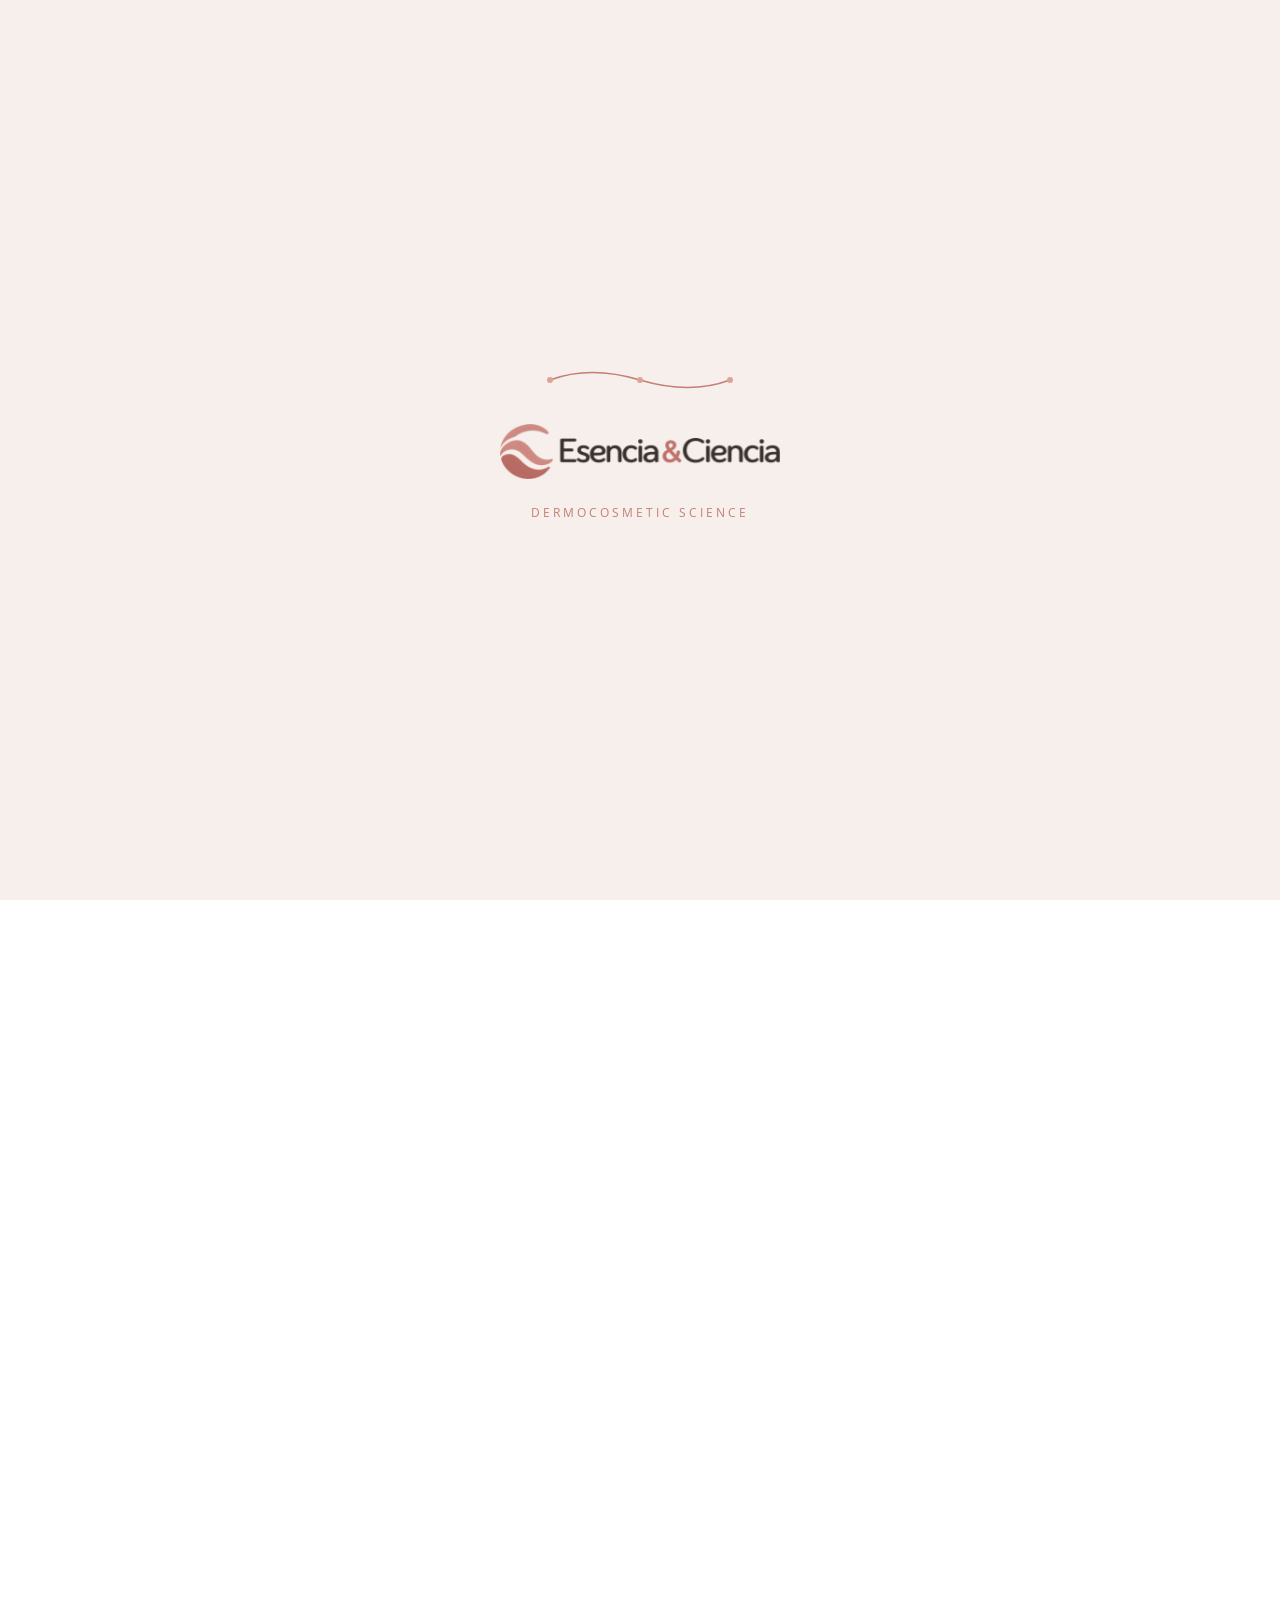
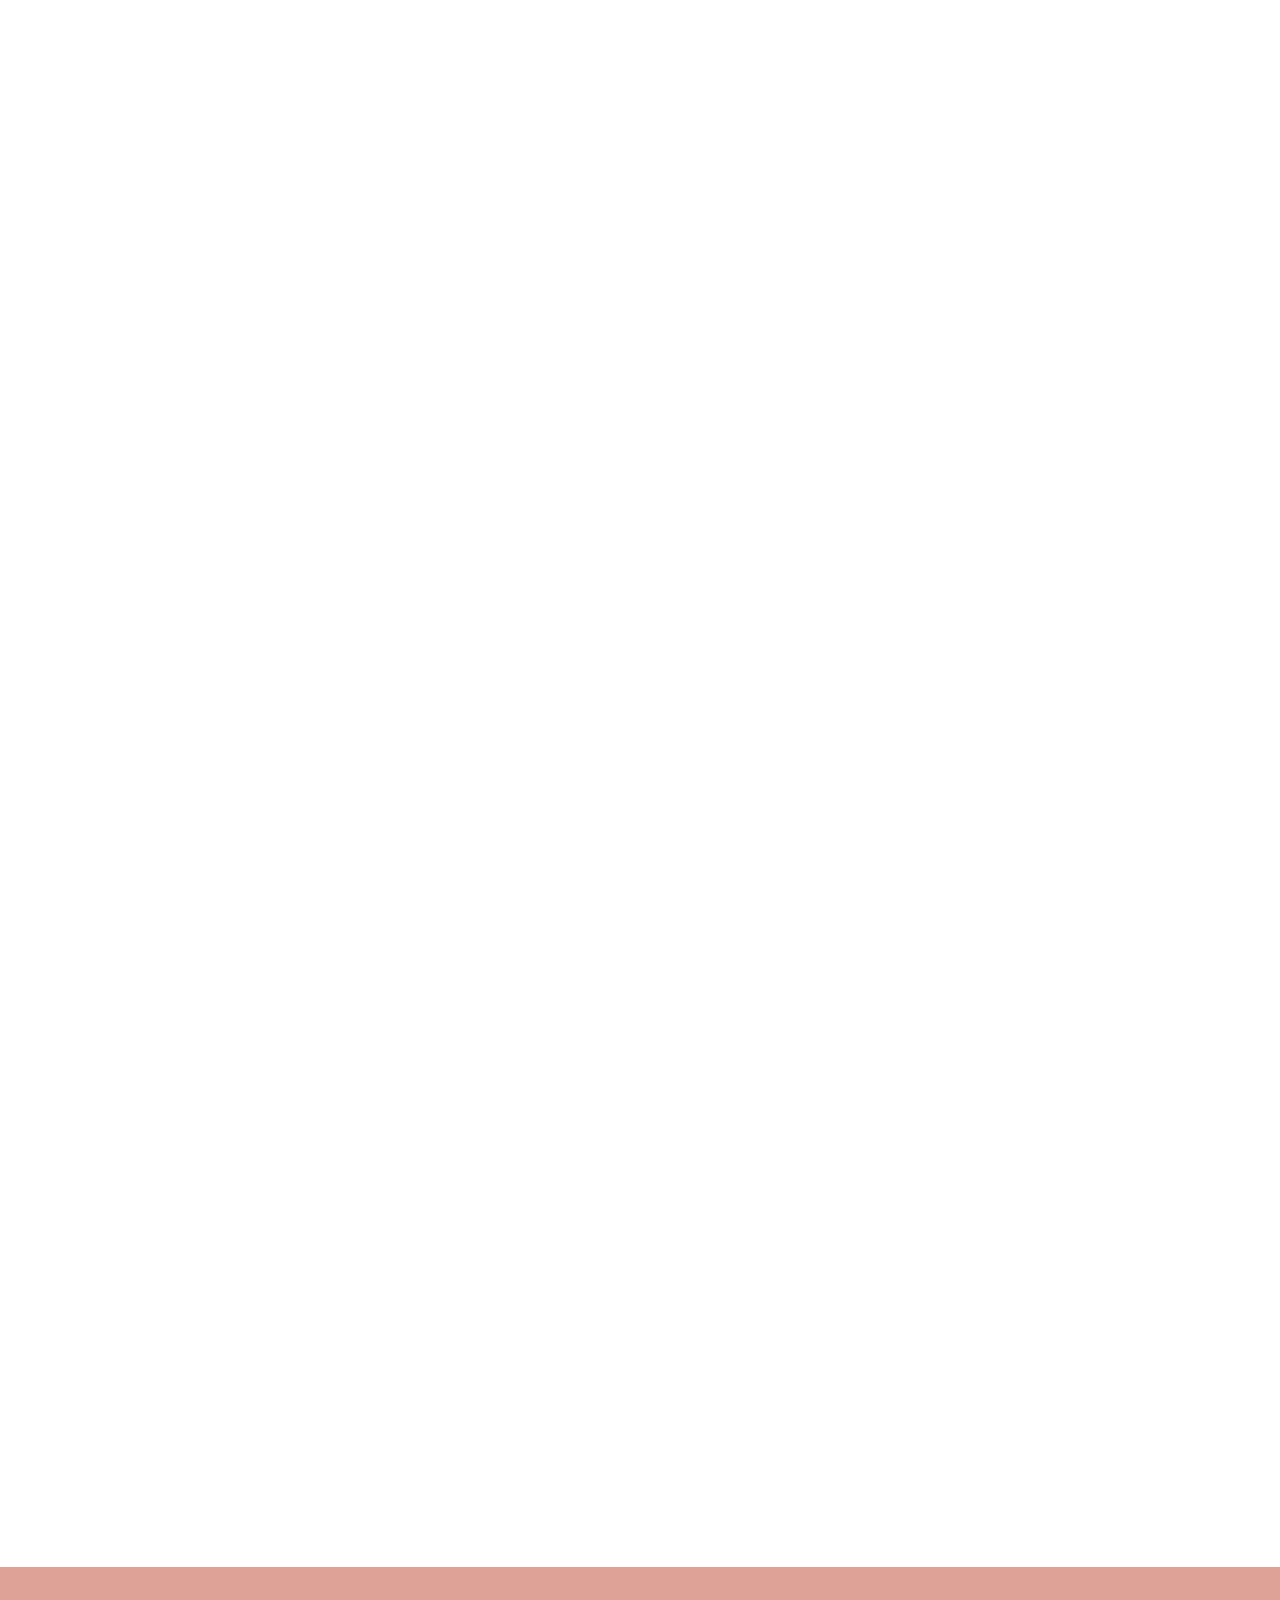
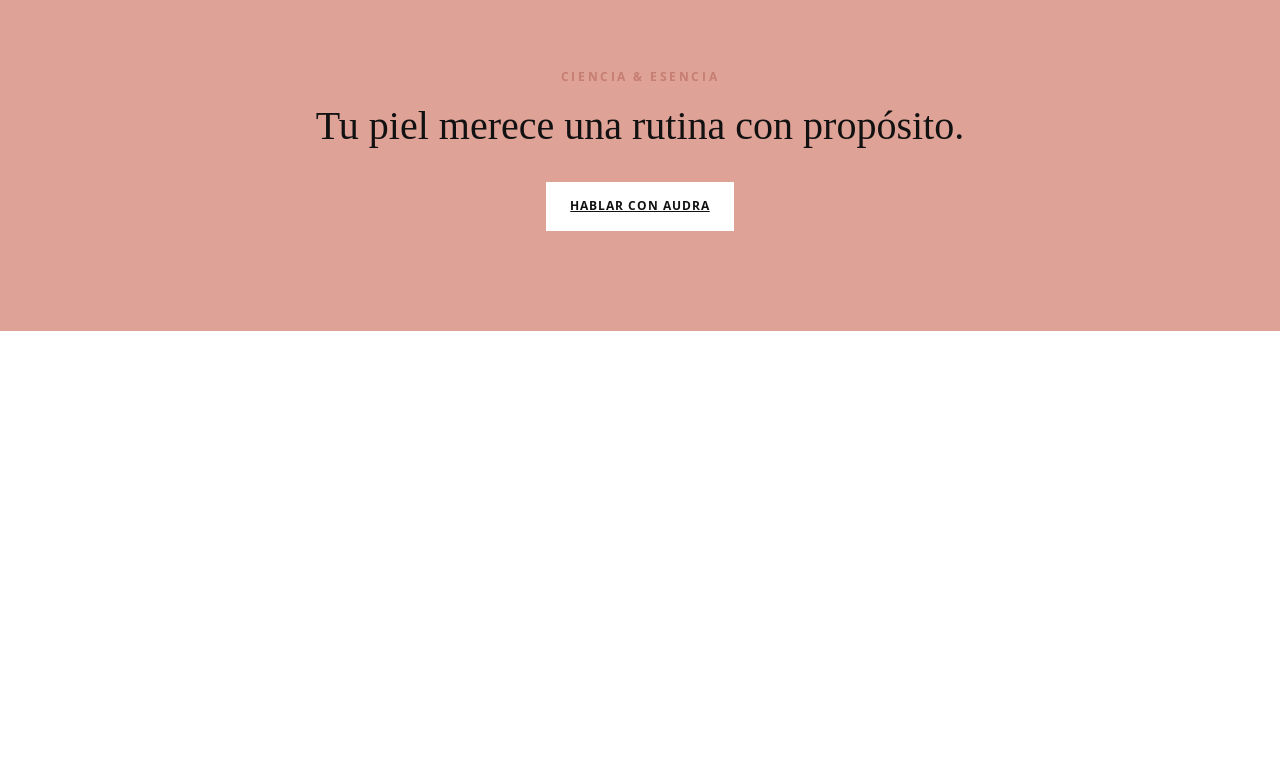
==== Main/index.html @ bb53afea "Merge branch 'main' of https://github.com/Casaenz-20/BubbleRepublic" ====
<!DOCTYPE html>
<html lang="es">
<head>
    <meta charset="UTF-8">
    <meta name="viewport" content="width=device-width, initial-scale=1.0">
    <title>Inicio - Ciencia & Esencia</title>
    <link rel="stylesheet" href="../styles.css">
    <link rel="icon" type="image/png" sizes="32x32" href="../imagenes/logotipo/favicon-32.png">
</head>

<!-- La clase "cargando" mantiene el scroll bloqueado y el contenido preparado hasta que el JS la quite -->
<body id="inicio-pagina" class="cargando">

    <!-- ========================================== -->
    <!-- PRELOADER (Solo en Index, justo al inicio) -->
    <!-- ========================================== -->
    <div class="preloader" id="preloader" aria-hidden="true">
        <div class="preloader-contenido">
            <svg class="molecula-svg" viewBox="0 0 200 40" xmlns="http://www.w3.org/2000/svg">
                <path class="trazo-molecular" d="M 10 20 Q 50 5, 100 20 T 190 20" fill="none" stroke="#c67d72" stroke-width="1.5" stroke-linecap="round" />
                <circle class="nodo-molecular" cx="10" cy="20" r="3" fill="#dfa297" />
                <circle class="nodo-molecular" cx="100" cy="20" r="3" fill="#dfa297" />
                <circle class="nodo-molecular" cx="190" cy="20" r="3" fill="#dfa297" />
            </svg>
            <img src="../imagenes/logotipo/logo-principal.webp" alt="Esencia & Ciencia" class="preloader-logo" width="280" height="55">
            <p class="preloader-texto">Dermocosmetic Science</p>
        </div>
    </div>

    <header class="encabezado">
        <nav>
            <a href="index.html" class="nav-logo" aria-label="Esencia &amp; Ciencia — Inicio">
                <img src="../imagenes/logotipo/logo-principal.webp" alt="Esencia &amp; Ciencia" width="1200" height="236">
            </a>
            <ul class="nav-menu">
                <li><a href="index.html" class="activo">Inicio</a></li>
                <li><a href="nosotros.html">Nosotros</a></li>
                <li><a href="filosofia.html">Filosofía</a></li>
                <li><a href="productos.html">Productos</a></li>
                <li><a href="servicios.html">Servicios</a></li>
                <li><a href="contacto.html">Contacto</a></li>
            </ul>
        </nav>
    </header>

    <main>
        <section class="hero">
            <div class="container hero-grid">
                <div class="hero-text">
                    <p class="eyebrow">CIENCIA & ESENCIA</p>
                    <h1>Entiende tu piel.<br><span>Cuídala con ciencia.</span></h1>
                    <p>Dermocosmética basada en conocimiento, criterio profesional y cuidado personalizado.</p>
                    <div class="hero-buttons">
                        <a href="productos.html" class="btn">Explorar productos</a>
                        <a href="servicios.html" class="btn btn-outline">Conocer servicios</a>
                    </div>
                </div>
                <div class="hero-photo">
                    <div class="photo-border"></div>
                    <img src="../imagenes/fundadora.png" alt="Dra. Audry Fabiola Godoy López">
                </div>
            </div>
        </section>

        <section class="section intro">
            <div class="container two-columns">
                <div>
                    <p class="eyebrow">SOBRE MEY</p>
                    <h2>La ciencia detrás del cuidado de tu piel.</h2>
                </div>
                <div>
                    <p>Ciencia & Esencia es un espacio especializado en dermocosmética y cuidado de la piel, creado desde la visión farmacéutica y el conocimiento científico de la piel.</p>
                    <p>Ofrecemos productos dermocosméticos seleccionados de laboratorios especializados, acompañados de asesoría personalizada.</p>
                    <a class="text-link" href="nosotros.html">Conoce nuestra historia →</a>
                </div>
            </div>
        </section>

        <section class="section fondo-oscuro ">
            <div class="container center">
                <p class="eyebrow">NUESTRO ENFOQUE</p>
                <h2>Ciencia, educación y personalización.</h2>
                <p class="max-text">Queremos que el cuidado de la piel sea efectivo, consciente y sencillo de incorporar a la vida cotidiana.</p>
                <a href="filosofia.html" class="btn btn-light">Descubrir nuestra filosofía</a>
            </div>
        </section>

        <section class="section">
            <div class="container">
                <div class="section-title-row">
                    <div>
                        <p class="eyebrow">CATEGORÍAS</p>
                        <h2>Productos para diferentes necesidades.</h2>
                    </div>
                    <a href="productos.html" class="text-link">Ver catálogo →</a>
                </div>
                <div class="mini-grid oculto-izquierda">
                    <article><span>01</span><h3>Limpieza</h3><p>Preparar y limpiar la piel.</p></article>
                    <article><span>02</span><h3>Hidratación</h3><p>Mantener confort y equilibrio.</p></article>
                    <article><span>03</span><h3>Protección solar</h3><p>Fotoprotección diaria.</p></article>
                    <article><span>04</span><h3>Tratamientos</h3><p>Opciones según necesidades específicas.</p></article>
                </div>
            </div>
        </section>

    <section class="cta">
        <div class="container center">
            <p class="eyebrow">CIENCIA & ESENCIA</p>
            <h2>Tu piel merece una rutina con propósito.</h2>
            <a href="contacto.html" class="btn btn-light">Hablar con Nosotros</a>
        </div>
    </section>
</main>
       <!-- PIE DE PÁGINA -->
<footer class="footer-sitio">
    <div class="contenedor">
        <div class="footer-columnas">

            <!-- Logo y redes -->
            <div class="footer-marca">
                <a
                    class="footer-logo"
                    href="index.html"
                    aria-label="Esencia y Ciencia — Inicio"
                >
                    <img
                        src="../imagenes/logotipo/logo-principal.webp"
                        alt="Esencia &amp; Ciencia"
                    >
                </a>

                <ul class="footer-redes" aria-label="Redes sociales y contacto">
                    <li>
                        <button
                            class="footer-social"
                            type="button"
                            aria-label="Facebook"
                            title="Facebook"
                        >
                            <img
                                class="footer-icono"
                                src="../imagenes/iconos/facebook.svg"
                                alt=""
                            >
                        </button>
                    </li>

                    <li>
                        <button
                            class="footer-social"
                            type="button"
                            aria-label="Instagram"
                            title="Instagram"
                        >
                            <img
                                class="footer-icono"
                                src="../imagenes/iconos/instagram.svg"
                                alt=""
                            >
                        </button>
                    </li>

                    <li>
                        <button
                            class="footer-social"
                            type="button"
                            aria-label="WhatsApp"
                            title="WhatsApp"
                        >
                            <img
                                class="footer-icono"
                                src="../imagenes/iconos/whatsapp.svg"
                                alt=""
                            >
                        </button>
                    </li>

                    <li>
                        <button
                            class="footer-social"
                            type="button"
                            aria-label="Correo electrónico"
                            title="Correo electrónico"
                        >
                            <img
                                class="footer-icono"
                                src="../imagenes/iconos/correo.svg"
                                alt=""
                            >
                        </button>
                    </li>
                </ul>
            </div>

            <!-- Navegación -->
            <nav
                class="footer-navegacion"
                aria-label="Navegación del pie de página"
            >
                <h2>Explora</h2>

                <ul>
                    <li><a href="Nosotros.html">Nosotros</a></li>
                    <li><a href="filosofia.html">Filosofía</a></li>
                    <li><a href="productos.html">Productos</a></li>
                    <li><a href="servicios.html">Servicios</a></li>
                    <li><a href="contacto.html">Contacto</a></li>
                </ul>
            </nav>

            <!-- Ubicaciones -->
            <div class="footer-ubicaciones">
                <h2>Visítanos</h2>

                <ul>
                    <li>
                        <a href="contacto.html#ubicaciones">
                            <span class="footer-local">Upala centro</span>
                            <span class="footer-direccion">
                                Upala, Alajuela
                            </span>
                        </a>
                    </li>

                    <li>
                        <a href="contacto.html#ubicaciones">
                            <span class="footer-local">Ciudad Quesada</span>
                            <span class="footer-direccion">
                                San Carlos, Alajuela
                            </span>
                        </a>
                    </li>
                </ul>
            </div>
        </div>

        <!-- Cierre -->
        <div class="footer-cierre">
            <small>© 2026 Esencia &amp; Ciencia.   Todos los derechos reservados.</small>

            <a class="footer-volver" href="#inicio-pagina">
                Volver arriba
                <span aria-hidden="true">↑</span>
            </a>
        </div>
    </div>
</footer>
        <section class="cta">
            <div class="container center">
                <p class="eyebrow">CIENCIA & ESENCIA</p>
                <h2>Tu piel merece una rutina con propósito.</h2>
                <a href="contacto.html" class="btn btn-light">Hablar con Audra</a>
            </div>
        </section>
    </main>

    <!-- PIE DE PÁGINA -->
    <footer class="footer-sitio">
        <div class="contenedor">
            <div class="footer-columnas">
                <div class="footer-marca">
                    <a class="footer-logo" href="index.html" aria-label="Esencia y Ciencia — Inicio">
                        <img src="../imagenes/logotipo/logo-principal.webp" alt="Esencia &amp; Ciencia">
                    </a>
                    <ul class="footer-redes" aria-label="Redes sociales y contacto">
                        <li><button class="footer-social" type="button" aria-label="Facebook" title="Facebook"><img class="footer-icono" src="../imagenes/iconos/facebook.svg" alt=""></button></li>
                        <li><button class="footer-social" type="button" aria-label="Instagram" title="Instagram"><img class="footer-icono" src="../imagenes/iconos/instagram.svg" alt=""></button></li>
                        <li><button class="footer-social" type="button" aria-label="WhatsApp" title="WhatsApp"><img class="footer-icono" src="../imagenes/iconos/whatsapp.svg" alt=""></button></li>
                        <li><button class="footer-social" type="button" aria-label="Correo electrónico" title="Correo electrónico"><img class="footer-icono" src="../imagenes/iconos/correo.svg" alt=""></button></li>
                    </ul>
                </div>
                <nav class="footer-navegacion" aria-label="Navegación del pie de página">
                    <h2>Explora</h2>
                    <ul>
                        <li><a href="Nosotros.html">Nosotros</a></li>
                        <li><a href="filosofia.html">Filosofía</a></li>
                        <li><a href="productos.html">Productos</a></li>
                        <li><a href="servicios.html">Servicios</a></li>
                        <li><a href="contacto.html">Contacto</a></li>
                    </ul>
                </nav>
                <div class="footer-ubicaciones">
                    <h2>Visítanos</h2>
                    <ul>
                        <li><a href="contacto.html#ubicaciones"><span class="footer-local">Upala centro</span><span class="footer-direccion">Upala, Alajuela</span></a></li>
                        <li><a href="contacto.html#ubicaciones"><span class="footer-local">Ciudad Quesada</span><span class="footer-direccion">San Carlos, Alajuela</span></a></li>
                    </ul>
                </div>
            </div>
            <div class="footer-cierre">
                <small>© 2026 Esencia &amp; Ciencia. Todos los derechos reservados.</small>
                <a class="footer-volver" href="#inicio-pagina">Volver arriba <span aria-hidden="true">↑</span></a>
            </div>
        </div>
    </footer>

    <!-- SCRIPT DEL PRELOADER ACTUALIZADO -->
    <script>
        document.addEventListener("DOMContentLoaded", () => {
            const preloader = document.getElementById('preloader');
            const body = document.body;
            
            if (!preloader) {
                body.classList.remove('cargando');
                return;
            }

            // Calculamos el tiempo mínimo (3s) para que el SVG termine de dibujarse.
            const tiempoMinimo = 3000; 
            const inicioAnimacion = Date.now();

            function ejecutarSalida() {
                const tiempoTranscurrido = Date.now() - inicioAnimacion;
                const tiempoRestante = Math.max(0, tiempoMinimo - tiempoTranscurrido);

                setTimeout(() => {
                    // 1. Iniciamos el desvanecimiento del preloader
                    preloader.classList.add('oculto');
                    
                    // 2. Liberamos el scroll y disparamos la animación del contenido
                    body.classList.remove('cargando');
                    
                    // 3. Removemos el nodo del DOM tras la transición (0.8s = 800ms)
                    setTimeout(() => {
                        if (preloader.parentNode) preloader.remove();
                    }, 800); 
                    
                }, tiempoRestante);
            }

            // Esperar a que la página cargue por completo (imágenes, fuentes)
            if (document.readyState === 'complete') {
                ejecutarSalida();
            } else {
                window.addEventListener('load', ejecutarSalida);
            }
            
            // Fallback de seguridad estricto por si falla la red
            setTimeout(ejecutarSalida, 6000); 
        });
    </script>

    <!-- SCRIPT DE ANIMACIONES AL SCROLL (Se mantiene igual) -->
    <script>
        const elementosAnimables = document.querySelectorAll('.oculto-arriba, .oculto-zoom, .oculto-izquierda, .oculto-derecha');
        const observador = new IntersectionObserver((entradas) => {
            entradas.forEach(entrada => {
                if (entrada.isIntersecting) {
                    entrada.target.classList.add('mostrar-scroll');
                    observador.unobserve(entrada.target);
                }
            });
        }, { threshold: 0.15 });

        elementosAnimables.forEach(elemento => { observador.observe(elemento); });
    </script>
</body>
</html>
---- styles.css ----
@import url('https://fonts.googleapis.com/css2?family=Open+Sans:wght@400;500;600;700&display=swap');

/*VARIABLES*/
:root {
    --color-principal: #f6efec;
    /* Nude claro */
    --color-secundario: #eadbd5;
    /* Nude oscuro */
    --color-acento: #dfa297;
    /* Rosa */
    --color-acento-oscuro: #c67d72;
    /* Rosa oscuro */
    --color-gris: #8e8983;
    --color-texto: #57524e;
    --color-negro: #111111;
    --color-blanco: #ffffff;
    --transition: 0.35s ease;
    --color-tarjeta:#EAD9D4;
    --color-boton: #B86F67;
    --color-btn-hover:#f3897f;
    --fuente-titulos: "Kenao Sans Serif", Georgia, serif;
    --fuente-texto: "Open Sans", Arial, sans-serif;
}

/* ============================================
   CONTROL DE CARGA Y PRELOADER (VERSIÓN BLINDADA)
   ============================================ */

/* 1. Mientras carga: bloqueamos scroll y ocultamos TODO el contenido */
body.cargando {
    overflow: hidden !important;
}

body.cargando header,
body.cargando main,
body.cargando footer {
    opacity: 0 !important;
    visibility: hidden !important;
    transform: translateY(20px) !important;
    transition: none !important; /* Evita cualquier animación no deseada al inicio */
}

/* 2. Cuando termina de cargar: revelamos el contenido suavemente */
body:not(.cargando) header,
body:not(.cargando) main,
body:not(.cargando) footer {
    opacity: 1 !important;
    visibility: visible !important;
    transform: translateY(0) !important;
    transition: opacity 0.8s ease-out, transform 0.8s ease-out !important;
}

/* 3. Preloader: siempre visible y por encima de todo mientras esté activo */
.preloader {
    position: fixed !important;
    inset: 0 !important;
    z-index: 999999 !important;
    background-color: var(--color-principal) !important;
    display: flex !important;
    align-items: center !important;
    justify-content: center !important;
    opacity: 1 !important;
    visibility: visible !important;
    transition: opacity 0.8s ease-in-out, visibility 0.8s ease-in-out !important;
}

.preloader.oculto {
    opacity: 0 !important;
    visibility: hidden !important;
    pointer-events: none !important;
}

/* --- Animaciones internas del Preloader --- */
.preloader-contenido {
    display: flex !important;
    flex-direction: column !important;
    align-items: center !important;
    gap: 1.5rem !important;
    text-align: center !important;
}

.preloader-logo { 
    width: 280px !important; 
    max-width: 70vw !important; 
    height: auto !important; 
    opacity: 0; 
    animation: revelarLogo 1s ease-out 0.3s forwards; 
}
@keyframes revelarLogo { to { opacity: 1; } }

.molecula-svg { width: 200px !important; height: 40px !important; }

.trazo-molecular { 
    stroke-dasharray: 400; 
    stroke-dashoffset: 400; 
    animation: dibujarTrazo 1.8s ease-in-out 0.5s forwards; 
}
@keyframes dibujarTrazo { to { stroke-dashoffset: 0; } }

.nodo-molecular { opacity: 0; animation: aparecerNodo 0.5s ease-out forwards; }
.nodo-molecular:nth-child(2) { animation-delay: 1s; }
.nodo-molecular:nth-child(3) { animation-delay: 1.3s; }
.nodo-molecular:nth-child(4) { animation-delay: 1.6s; }

@keyframes aparecerNodo {
    0% { opacity: 0; transform: scale(0); }
    60% { transform: scale(1.3); }
    100% { opacity: 1; transform: scale(1); }
}

.preloader-texto {
    font-family: var(--fuente-texto);
    font-size: 0.75rem;
    letter-spacing: 3px;
    text-transform: uppercase;
    color: var(--color-acento-oscuro);
    opacity: 0;
    animation: fadeSuave 1s ease-out 1.8s forwards;
}
@keyframes fadeSuave { to { opacity: 1; } }

/* 4. Definición base del body (SIN animaciones que interfieran) */
body {
    background-color: var(--color-blanco);
    font-family: var(--fuente-texto);
    color: var(--color-texto);
    line-height: 1.7;
    /* Ya no hay 'animation' aquí. El control lo tiene la clase .cargando */
}

/*RESETEO Y ESTILOS BASE*/
* {
    margin: 0;
    padding: 0;
    box-sizing: border-box;
    ul{list-style: none;}
}

body {
    background-color: var(--color-blanco);
    font-family: var(--fuente-texto);
    color: var(--color-texto);
    line-height: 1.7;
}

@keyframes entradaSuave {
    0% {
        opacity: 0;
        transform: translateY(15px);
        /* Empieza un poco más abajo e invisible */
    }

    100% {
        opacity: 1;
        transform: translateY(0);
        /* Sube a su posición original y se muestra por completo */
    }
}

@view-transition {
    navigation: auto;
}

/* --- ANIMACIONES DE SCROLL --- */

/* 1. Estado inicial oculto (Desplazado hacia abajo) */
.oculto-arriba {
    opacity: 0;
    transform: translateY(40px);
    transition: opacity 0.8s cubic-bezier(0.25, 0.46, 0.45, 0.94),
        transform 0.8s cubic-bezier(0.25, 0.46, 0.45, 0.94);
}

/* 2. Estado inicial oculto (Zoom para imágenes) */
.oculto-zoom {
    opacity: 0;
    transform: scale(1.05);
    transition: opacity 1s ease-out,
        transform 1s ease-out;
}

/* 3. Estado inicial oculto (Desplazado hacia la izquierda) */
.oculto-izquierda {
    opacity: 0;
    transform: translateX(-50px);
    transition: opacity 0.8s cubic-bezier(0.25, 0.46, 0.45, 0.94),
        transform 0.8s cubic-bezier(0.25, 0.46, 0.45, 0.94);
}

/* 4. Estado inicial oculto (Desplazado hacia la derecha) */
.oculto-derecha {
    opacity: 0;
    transform: translateX(50px);
    transition: opacity 0.8s cubic-bezier(0.25, 0.46, 0.45, 0.94),
        transform 0.8s cubic-bezier(0.25, 0.46, 0.45, 0.94);
}

.retraso-1 {
    transition-delay: 0.1s;
}

.retraso-2 {
    transition-delay: 0.3s;
}

.retraso-3 {
    transition-delay: 0.5s;
}

/* La clase que JavaScript añadirá cuando el elemento sea visible en pantalla */
.mostrar-scroll {
    opacity: 1;
    transform: translateY(0) scale(1);
}

img {
    max-width: 100%;
    display: block;
}

.contenedor {
    width: 90%;
    max-width: 1100px;
    margin: 0 auto;
}

.centrado {
    text-align: center;
}

.fondo-secundario {
    background-color: var(--color-principal);
}

/* TIPOGRAFÍA */
h1,
h2,
h3 {
    font-family: var(--fuente-titulos);
    color: var(--color-negro);
    font-weight: 400;
    line-height: 1.2;
}

h1 {
    font-size: 3rem;
}

h2 {
    font-size: 2.5rem;
}

h3 {
    font-size: 1.5rem;
}

.texto-acento {
    color: var(--color-acento-oscuro);
}

p {
    margin-bottom: 1rem;
}

.etiqueta {
    color: var(--color-acento-oscuro);
    font-size: 0.8rem;
    font-weight: 700;
    letter-spacing: 2px;
    text-transform: uppercase;
    margin-bottom: 1rem;
}

/*NAVEGACIÓN Y ENCABEZADO*/
.encabezado {
    background-color: transparent;
    position: sticky;
    top: 0;
    z-index: 100;
}

nav {
    background-color: rgba(255, 255, 255, 0.85);
    /* Un poco de opacidad para que se lea */
    padding: 1rem 2rem;
    display: flex;
    flex-direction: row;
    /* Cambiado a row para que se vea como menú en PC */
    align-items: center;
    justify-content: space-between;
    box-shadow: 0 4px 6px rgba(198, 125, 114, 0.1);
    /* Sombra con el tono rosa de la marca */
    backdrop-filter: blur(10px);
}

.nav-logo {
    display: block;
    flex-shrink: 0;
    max-width: 100%;
}

.nav-logo img {
    display: block;
    width: 280px;
    max-width: 100%;
    height: auto;
}
.logo-pie {
    display: block;
    width: 280px;
    max-width: 100%;
    height: auto;
}

.nav-menu {
    display: flex;
    list-style: none;
    gap: 1.5rem;
}

/* PEGA ESTO NUEVO: */
.nav-menu a {
    color: var(--color-texto);
    text-decoration: none;
    font-size: 0.95rem;
    font-weight: 600;
    text-transform: uppercase;
    padding-bottom: 5px;
    position: relative;
    transition: color 0.3s ease;
}

.nav-menu a::after {
    content: '';
    position: absolute;
    bottom: 0;
    left: 0;
    width: 100%;
    height: 2px;
    background-color: var(--color-acento-oscuro);
    transform: scaleX(0);
    transform-origin: right;
    transition: transform 0.3s ease-out;
}

.nav-menu a:focus,
.nav-menu a:hover,
.nav-menu a.activo {
    color: var(--color-negro);
}

.nav-menu a:focus::after,
.nav-menu a:hover::after,
.nav-menu a.activo::after {
    transform: scaleX(1);
    transform-origin: left;
}

/* SECCIONES Y GRID*/
.seccion-espaciada {
    padding: 5rem 0;
}

.seccion-hero {
    background-color: var(--color-principal);
    padding: 6rem 0;
}

/* Grilla de Historia */
.cuadricula-historia {
    display: grid;
    grid-template-columns: 0.8fr 1.2fr;
    gap: 4rem;
}

/* Grilla Fundadora */
.cuadricula-fundadora {
    display: grid;
    grid-template-columns: 0.8fr 1.2fr;
    gap: 4rem;
    align-items: center;
}

.fundadora-imagen img {
    border-radius: 15px;
}

.profesion {
    color: var(--color-acento-oscuro);
    font-weight: 700;
    margin-bottom: 1.5rem;
}

.cita-destacada {
    margin-top: 1.5rem;
    padding: 1.5rem;
    border-left: 4px solid var(--color-acento);
    background-color: var(--color-blanco);
    font-family: var(--fuente-titulos);
    font-size: 1.2rem;
    color: var(--color-negro);
}

/* Grilla Tarjetas (Misión y Visión) */
.cuadricula-tarjetas {
    display: grid;
    grid-template-columns: 1fr 1fr;
}

.tarjeta-oscura,
.tarjeta-rosa {
    padding: 4rem;
}

.numero {
    font-size: 1.2rem;
    font-weight: bold;
    display: block;
    margin-bottom: 1rem;
}

.tarjeta-oscura {
    background-color: var(--color-texto);
    color: var(--color-blanco);
}

.tarjeta-oscura h3 {
    color: var(--color-blanco);
    margin-bottom: 1rem;
}

.tarjeta-oscura .numero {
    color: var(--color-acento);
}

.tarjeta-rosa {
    background-color: var(--color-acento);
    color: var(--color-negro);
}

.tarjeta-rosa h3 {
    color: var(--color-negro);
    margin-bottom: 1rem;
}

.tarjeta-rosa p {
    color: var(--color-negro);
}

.tarjeta-rosa .numero {
    color: var(--color-negro);
}

/*PIE DE PÁGINA*/
.pie-pagina {
    background-color: var(--color-negro);
    color: var(--color-blanco);
    padding: 2.5rem 0;
}

.contenido-pie {
    display: flex;
    justify-content: space-between;
    align-items: center;
}

.marca-pie h3 {
    color: var(--color-blanco);
    font-size: 1.5rem;
}

.derechos {
    font-size: 0.8rem;
    color: var(--color-gris);
}

/*CLASES PARA FILOSOFÍA*/
.contenedor-reducido {
    max-width: 700px;
}

/* Grilla de 3 columnas para los pilares */
.cuadricula-pilares {
    display: grid;
    grid-template-columns: repeat(3, 1fr);
    gap: 2rem;
}

.pilar {
    background-color: var(--color-blanco);
    padding: 3rem 2rem;
    border: 1px solid transparent;
    transition: border-color 0.3s ease, transform 0.3s ease;
}

.pilar:hover {
    border-color: var(--color-acento);
    transform: translateY(-5px);
    /* Pequeño salto al pasar el mouse */
}

.pilar h3 {
    margin-bottom: 1rem;
}

/* Sección de Identidad (Fondo negro) */
.fondo-oscuro {
    background-color: var(--color-negro);
    color: var(--color-blanco);
}

.fondo-oscuro h2,
.fondo-oscuro p {
    color: var(--color-blanco);
}

/*DISEÑO RESPONSIVO (MÓVILES)*/

@media (max-width: 768px) {
    nav {
        flex-direction: column;
        gap: 1.5rem;
    }

    .cuadricula-historia,
    .cuadricula-fundadora,
    .cuadricula-tarjetas,
    .cuadricula-pilares {
        /* <-- Aquí añadimos la nueva grilla */
        grid-template-columns: 1fr;
        gap: 2.5rem;
    }

    .contenido-pie {
        flex-direction: column;
        gap: 1rem;
        text-align: center;
    }

    .page-hero {
        padding: 60px 0;
    }

    .section {
        padding: 60px 0;
    }

    .service-grid {
        grid-template-columns: 1fr;
        gap: 1.5rem;
    }

    .service-main {
        grid-row: auto;
        padding: 2rem 1.5rem;
    }
    .service-main ul {
        grid-template-columns: 1fr;
    }

    .service-card {
        padding: 2rem 1.5rem;
        min-height: auto;
    }


    .payment-list {
        justify-content: center;
    }

    .payment-list span {
        flex: 1 1 calc(50% - 0.8rem);
        text-align: center;
        padding: 12px 15px;
    }
}

/*Clases para Sevicios*/
.page-hero {
    padding: 130px 0;
    background-color: var(--color-principal);
}

.page-hero h1 {
    margin-bottom: 1rem;
}

.eyebrow {
    color: var(--color-acento-oscuro);
    font-size: .72rem;
    font-weight: 700;
    letter-spacing: .22em;
    margin-bottom: 1rem;

}

.center {
    text-align: center;
}

.container {
    width: min(100% - 2rem, 1120px);
    margin: auto;
}

.section {
    padding: 110px 0;
}

.service-grid {
    display: grid;
    grid-template-columns: 1.3fr 1fr 1fr;
    gap: 1rem;
}

.service-main {
    grid-row: span 2;
    padding: 3rem;
    background: var(--color-negro);
    color: white;
}

.service-main h2 {
    color: white;
    margin: 1.5rem 0;
}

.service-main span,
.service-card span {
    color: var(--color-acento-oscuro);
}

.service-main ul {
    display: grid;
    grid-template-columns: 1fr 1fr;
    gap: .6rem;
    margin-top: 2rem;
}

.service-main li::before {
    content: "— ";
    color: var(--color-acento);
}

.service-card {
    background: var(--color-principal);
    padding: 2.5rem;
    min-height: 250px;
    transition: var(--transition);
}

.service-card:hover {
    transform: translateY(-7px);
    box-shadow: 0 15px 45px rgba(55, 42, 38, .12);
}

.service-card h3 {
    margin: 1.2rem 0 .8rem;
}

.payment-section {
    background: var(--color-principal);
}

.payment-list {
    display: flex;
    flex-wrap: wrap;
    gap: .8rem;
}


.payment-list span {
    padding: 15px 20px;
    background: var(--color-blanco);
    transition: var(--transition);
}

.payment-list span:hover{
    transform: translateY(-5px);
    box-shadow:0 15px 45px rgba(55, 42, 38, .12);
}


.encabezado{
  background-color: transparent;
}


 /*Meylin*/

.etiqueta-producto {
    color: var(--color-texto);
    font-size: 20px;
    font-weight: 700;
    font-family: var(--fuente-titulos);
}
.tarjeta-seccion {
    color: var(--color-acento-oscuro);
    font-size: 30px;
    font-weight: 700;
    font-family: var(--fuente-titulos);
    margin-bottom: 20px;
}

.seccion-principal {
    width: 100%;
    min-height: 1500px;
    background-color: var(--color-secundario);
    padding: 48px 24px;
    box-sizing: border-box;
}

.contenedor-producto {
    max-width: 1280px;
    margin: 0 auto;
}

.diseño-cuadricula {
    display: grid;
    /* Las tarjetas se acomodan automáticamente */
    grid-template-columns: repeat(auto-fill,
            minmax(320px, 1fr));
    gap: 2rem;
}
.tarjeta-producto {
    perspective: 1000px;
    background-color: transparent;
    height: 430px;
    width: 100%;
}

/* Parte interior que realiza el giro */
.interior-tarjeta {
    position: relative;
    width: 100%;
    height: 100%;

    transition: transform 0.6s ease;

    transform-style: preserve-3d;
}

/* Cuando la tarjeta está volteada */
.tarjeta-producto.volteada .interior-tarjeta {
    transform: rotateY(180deg);
}

/* Cara frontal y trasera */
.tarjeta-frontal,
.tarjeta-trasera {
    position: absolute;
    top: 0;
    left: 0;
    width: 100%;
    height: 100%;
    backface-visibility: hidden;
    -webkit-backface-visibility: hidden;
    background-color: var(--color-blanco);
    border-radius: 10px;
    padding: 20px;
    display: flex;
    flex-direction: column;
    justify-content: space-between;
    overflow: hidden;
}
.tarjeta-frontal:hover{
    transform: scale(1.05);
    transition: transform 0.3s ease;
    background-color: var(--color-secundario);
}

/* Cara trasera */
.tarjeta-trasera {
    transform: rotateY(180deg);
    background-color: var(--color-principal);
}

/* Contenido de la tarjeta */
.tarjeta-contenido {
    display: flex;
    flex-direction: column;
    height: 100%;
}
/* Imagen */
.tarjeta-imagen {
    position: relative;
    width: 100%;
    height: 220px;
    border-radius: 4px;
    overflow: hidden;
    background-color: var(--color-tarjeta);
    margin-bottom: 12px;
    flex-shrink: 0;
}

.tarjeta-imagen img {
    width: 100%;
    height: 100%;
    object-fit: contain;
}
.tarjeta-texto {
    display: flex;
    flex-direction: column;
    gap: 4px;
    font-size: 16px;
}
.tarjeta-titulo {
    font-family: var(--fuente-titulos);
    font-size: 22px;
    line-height: 1.2;
    font-weight: 600;
    color: var(--color-acento-oscuro);
}
.tarjeta-descripcion {
    font-size: 12px;
    line-height: 1.5;
    color: var(--color-texto);
    margin-top: 4px;
}

/* Botón */
.tarjeta-boton {
    margin-top: 12px;
    padding-top: 8px;

    display: flex;
    align-items: center;
    justify-content: center;

    gap: 8px;

    flex-shrink: 0;
}
.boton-personalizar {
    padding: 5.6px 16px;
    border-radius: 9999px;
    color: var(--color-texto);
    font-size: 11px;
    font-weight: 600;
    text-transform: uppercase;
    letter-spacing: 2.24px;
    display: flex;
    align-items: center;
    border: none;
    cursor: pointer;
    background-color: var(--color-boton);
    transition: background-color 0.2s ease,
    color 0.2s ease;
}
.boton-personalizar:hover {
    background-color: var(--color-btn-hover);
    color: var(--color-texto);
}

/* Pie de la tarjeta trasera */
.pie-tarjeta {
    margin-top: 12px;
    padding-top: 8px;
    display: flex;
    align-items: center;
    justify-content: center;
    gap: 8px;
    flex-shrink: 0;

}
.categoria{
    margin-bottom: 50px;
}


.tarjeta-producto.volteada .interior-tarjeta {
    transform: rotateY(180deg);
}

/*PARTE DE CONTACTO DE KEVIN Y DEMAS PARTES QUE ME CORRESPONDEN  */
/* CONTACTO: ESTILOS BASE DEL FORMULARIO */

/* CONTACTO, UBICACIONES Y FOOTER */

/* Centra la presentaciÃ³n sin centrar las etiquetas del formulario. */
.introduccion-contacto {
    max-width: 720px;
    margin: 0 auto;
    text-align: center;
}

.introduccion-contacto > p:last-child {
    line-height: 1.7;
}

/* La tarjeta queda centrada dentro del contenedor. */
.formulario-contacto {
    box-sizing: border-box;
    width: 100%;
    max-width: 720px;
    margin: 2rem auto 0;
    padding: 1.25rem;

    background-color: var(--color-principal);
    border: 1px solid var(--color-secundario);
    border-top: 4px solid var(--color-acento);
    border-radius: 20px;

    box-shadow: 0 8px 24px rgba(87, 82, 78, 0.08);
}

/* Cada etiqueta aparece encima de su campo */
.campo-formulario {
    display: flex;
    flex-direction: column;
    gap: 0.5rem;
    margin-bottom: 1.5rem;
}

.campo-formulario label {
    font-size: 0.95rem;
    font-weight: 600;
    color: var(--color-texto);
}

/* Apariencia compartida por todos los campos */
.campo-formulario input,
.campo-formulario select,
.campo-formulario textarea {
    box-sizing: border-box;
    width: 100%;
    padding: 0.9rem 1rem;

    font-family: inherit;
    font-size: 1rem;
    line-height: 1.5;
    color: var(--color-texto);

    background-color: var(--color-blanco);
    border: 1px solid var(--color-gris);
    border-radius: 10px;

    transition: border-color 0.2s ease,
                background-color 0.2s ease;
}

/* Texto de ejemplo dentro de los campos */
.campo-formulario input::placeholder,
.campo-formulario textarea::placeholder {
    color: var(--color-texto);
    opacity: 0.8;
}

/* Al pasar el cursor */
.campo-formulario input:hover,
.campo-formulario select:hover,
.campo-formulario textarea:hover {
    border-color: var(--color-acento-oscuro);
}

/* Al seleccionar un campo con el ratÃ³n o el teclado */
.campo-formulario input:focus,
.campo-formulario select:focus,
.campo-formulario textarea:focus {
    background-color: var(--color-blanco);
    border-color: var(--color-acento-oscuro);
    outline: 2px solid var(--color-texto);
    outline-offset: 3px;
}

/* Permite ampliar el mensaje Ãºnicamente hacia abajo */
.campo-formulario textarea {
    resize: vertical;
}

/* Aviso de campos obligatorios */
.nota-formulario {
    margin-bottom: 0;
    font-size: 0.9rem;
    color: var(--color-texto);
}
/* BotÃ³n del formulario */
.boton-contacto {
    margin-top: 1.5rem;
    padding: 0.9rem 1.5rem;

    font-family: inherit;
    font-size: 1rem;
    font-weight: 600;

    color: var(--color-blanco);
    background-color: var(--color-texto);
    border: 2px solid transparent;
    border-radius: 12px;
    cursor: pointer;

    transition: background-color 0.2s ease,
                color 0.2s ease;
}

.boton-contacto:hover {
    background-color: var(--color-acento);
    color: var(--color-negro);
}

.boton-contacto:focus-visible {
    outline: 2px solid var(--color-texto);
    outline-offset: 4px;
}

/* La respuesta ocupa espacio solo cuando tiene contenido */
#respuesta-formulario:not(:empty) {
    margin-top: 1rem;
    margin-bottom: 0;
    padding: 1rem;

    color: var(--color-texto);
    background-color: var(--color-blanco);
    border-left: 4px solid var(--color-acento-oscuro);
    border-radius: 8px;
}

/* CONTACTO: SELECTOR DE SEDES */

.seccion-sedes {
    padding: 4rem 0;
    background:
        radial-gradient(
            circle at top right,
            var(--color-secundario),
            transparent 65%
        ),
        var(--color-principal);
}

.introduccion-sedes {
    max-width: 680px;
}

.introduccion-sedes h2 {
    margin-bottom: 1rem;
}

.introduccion-sedes > p:last-child {
    line-height: 1.8;
}

/* Botones para elegir la sede */

.selector-sedes {
    display: flex;
    flex-wrap: wrap;
    gap: 0.75rem;
    margin: 2rem 0 1.5rem;
}

.boton-sede {
    padding: 0.85rem 1.25rem;
    border: 1px solid var(--color-texto);
    border-radius: 30px;

    font: inherit;
    font-weight: 600;

    background-color: var(--color-blanco);
    color: var(--color-texto);
    cursor: pointer;

    transition:
        background-color 0.25s ease,
        border-color 0.25s ease,
        box-shadow 0.25s ease;
}

.boton-sede:hover {
    background-color: var(--color-secundario);
}

.boton-sede[aria-pressed="true"] {
    background-color: var(--color-acento);
    border-color: var(--color-acento);
    color: var(--color-negro);
    box-shadow: 0 4px 12px rgba(87, 82, 78, 0.12);
}

.boton-sede:focus-visible,
.enlace-sede:focus-visible {
    outline: 2px solid var(--color-texto);
    outline-offset: 4px;
}

/* Panel con informaciÃ³n y mapa */

.panel-sede {
    display: grid;
    grid-template-columns: 1fr 1.4fr;

    overflow: hidden;
    background-color: var(--color-blanco);
    border: 1px solid var(--color-secundario);
    border-radius: 24px;
    box-shadow: 0 12px 32px rgba(87, 82, 78, 0.08);
}

.panel-sede[hidden] {
    display: none;
}

.informacion-sede {
    min-width: 0;
    padding: 2rem;

    background:
        linear-gradient(
            135deg,
            var(--color-principal),
            var(--color-secundario)
        );
}

.numero-sede {
    display: inline-block;
    margin-bottom: 1.5rem;
    padding: 0.4rem 0.8rem;

    border: 1px solid var(--color-texto);
    border-radius: 30px;

    color: var(--color-texto);
    font-size: 0.85rem;
    font-weight: 600;
    letter-spacing: 0.1em;
}

.informacion-sede h3 {
    margin: 0 0 0.75rem;
    font-size: 1.75rem;
    color: var(--color-texto);
}

.informacion-sede address {
    margin-bottom: 1rem;
    font-style: normal;
    line-height: 1.6;
    color: var(--color-texto);
}

.informacion-sede > p:not(.etiqueta) {
    max-width: 55ch;
    line-height: 1.8;
}

/* Enlace externo */

.enlace-sede {
    display: inline-block;
    margin-top: 1rem;
    padding: 0.85rem 1.1rem;

    background-color: var(--color-texto);
    color: var(--color-blanco);
    border-radius: 12px;

    font-weight: 600;
    text-decoration: none;

    transition:
        background-color 0.25s ease,
        color 0.25s ease;
}

.enlace-sede:hover {
    background-color: var(--color-acento);
    color: var(--color-negro);
}

.enlace-sede .detalle-enlace {
    display: block;
    margin-top: 0.3rem;
    font-size: 0.75rem;
    font-weight: 400;
}

/* Mapa integrado */

.mapa-sede {
    min-width: 0;
    background-color: var(--color-secundario);
}

.mapa-sede iframe {
    display: block;
    width: 100%;
    height: 100%;
    min-height: 420px;
    border: 0;
}

.referencia-sedes {
    margin-top: 1rem;
    font-size: 0.85rem;
    line-height: 1.6;
    color: var(--color-texto);
}

/* FOOTER */

.footer-sitio {
    padding: 3.5rem 0 1.5rem;
    color: var(--color-texto);
    background-color: var(--color-secundario);
    border-top: 3px solid var(--color-acento);
}

.footer-sitio ul {
    margin: 0;
    padding: 0;
    list-style: none;
}

.footer-sitio a {
    color: inherit;
    text-decoration: none;
}

.footer-sitio h2 {
    margin: 0 0 1.25rem;
    font-family: inherit;
    font-size: 0.9rem;
    font-weight: 700;
    letter-spacing: 0.1em;
    text-transform: uppercase;
}

/* Distribución del contenido */

.footer-columnas {
    display: flex;
    flex-wrap: wrap;
    align-items: flex-start;
    gap: 2.5rem;
    padding-bottom: 3rem;
}

.footer-marca {
    display: flex;
    flex-direction: column;
    align-items: center;

    flex: 2 1 280px;
    min-width: 0;
    text-align: center;
}

.footer-navegacion,
.footer-ubicaciones {
    flex: 1 1 180px;
    min-width: 0;
}

/* Evita que el nav general cree una tarjeta en el footer */

.footer-sitio .footer-navegacion {
    display: block;
    margin: 0;
    padding: 0;
    background: transparent;
    border: 0;
    border-radius: 0;
    box-shadow: none;
    backdrop-filter: none;
}

/* Logo */

.footer-logo {
    display: inline-block;
    max-width: 100%;
}

.footer-logo img {
    display: block;
    width: 300px;
    max-width: 100%;
    height: auto;
    aspect-ratio: 1200 / 236;
}

/* Redes centradas debajo del logo */

.footer-sitio .footer-redes {
    display: flex;
    flex-wrap: wrap;
    justify-content: center;
    gap: 0.85rem;
    margin-top: 1.75rem;
}

.footer-social {
    display: inline-flex;
    align-items: center;
    justify-content: center;

    box-sizing: border-box;
    width: 50px;
    height: 50px;
    padding: 0;

    background-color: var(--color-acento);
    border: 1px solid transparent;
    border-radius: 50%;
    cursor: pointer;

    transition:
        background-color 0.2s ease,
        border-color 0.2s ease,
        box-shadow 0.2s ease;
}

/* Fondo claro para conservar el contraste del icono gris */

.footer-social:hover,
.footer-social:focus-visible {
    background-color: var(--color-principal);
    border-color: var(--color-acento-oscuro);
    box-shadow: 0 0 0 5px rgba(198, 125, 114, 0.2);
}

.footer-social:active {
    background-color: var(--color-secundario);
    box-shadow: 0 0 0 2px rgba(198, 125, 114, 0.2);
}

/* Tamaño compartido por los cuatro archivos SVG */

.footer-icono {
    display: block;
    width: 24px;
    height: 24px;
}

/* Navegación */

.footer-navegacion ul {
    display: flex;
    flex-direction: column;
    gap: 0.5rem;
}

.footer-navegacion a {
    display: inline-block;
    padding: 0.25rem 0;
    font-weight: 600;

    text-decoration: underline;
    text-decoration-color: transparent;
    text-underline-offset: 5px;

    transition:
        color 0.2s ease,
        text-decoration-color 0.2s ease;
}

.footer-navegacion a:hover,
.footer-navegacion a:focus-visible {
    color: var(--color-negro);
    text-decoration-color: currentColor;
}

/* Ubicaciones */

.footer-ubicaciones ul {
    display: flex;
    flex-direction: column;
    gap: 1rem;
}

.footer-ubicaciones a {
    display: block;
    padding: 0.5rem 0.75rem;
    border-left: 2px solid var(--color-acento-oscuro);
    border-radius: 0 10px 10px 0;

    transition:
        background-color 0.2s ease,
        border-color 0.2s ease;
}

.footer-ubicaciones a:hover,
.footer-ubicaciones a:focus-visible {
    background-color: var(--color-principal);
    border-left-color: var(--color-texto);
}

.footer-local,
.footer-direccion {
    display: block;
}

.footer-local {
    margin-bottom: 0.25rem;
    font-weight: 600;
}

.footer-direccion {
    font-size: 0.85rem;
    line-height: 1.6;
}

/* Franja inferior */

.footer-cierre {
    display: flex;
    flex-wrap: wrap;
    justify-content: space-between;
    align-items: center;
    gap: 1rem;

    padding-top: 1.25rem;
    border-top: 1px solid var(--color-texto);
}

.footer-cierre small {
    font-size: 0.8rem;
}

.footer-volver {
    display: inline-flex;
    align-items: center;
    gap: 0.75rem;
    font-size: 0.85rem;
}

.footer-volver span {
    display: inline-flex;
    align-items: center;
    justify-content: center;

    width: 36px;
    height: 36px;
    border: 1px solid var(--color-texto);
    border-radius: 50%;

    transition:
        background-color 0.2s ease,
        color 0.2s ease;
}

.footer-volver:hover span,
.footer-volver:focus-visible span {
    background-color: var(--color-texto);
    color: var(--color-blanco);
}

/* Selección con el teclado */

.footer-sitio a:focus-visible,
.footer-social:focus-visible {
    outline: 2px solid var(--color-texto);
    outline-offset: 5px;
}

/* Fin de Contacto y footer */

/* PARTE FINAL DE KEVIN  */


/*Clases para index(inicio)*/

.hero{
    min-height:calc(100vh - 82px);
    background:var(--color-principal);
    display:flex;
    align-items:center;
    overflow:hidden;
}

.hero-grid {
    display:grid;
    grid-template-columns:1fr .85fr;
    gap:5rem;
    align-items:center;
}

.hero-buttons {
    display:flex;
    gap:1rem;
    flex-wrap:wrap;
}

.btn {
    display:inline-block;
    border:1px solid var(--color-negro);
    background:var(--color-negro);
    color:var(--color-blanco); padding:13px 23px;
    font-size:.75rem; font-weight:700;
    letter-spacing:.08em;
    text-transform:uppercase;
    transition:var(--transition);
    cursor:pointer;
}

.btn-light {
    background:var(--color-blanco);
    color:var(--color-negro);
    border-color:var(--color-blanco);
}

.btn-outline {
    background:transparent;
    color:var(--color-negro);
}

.hero-photo {
    position:relative;
    max-width:470px;
    justify-self:end;
}

.hero-photo img {
    position:relative;
    z-index:2;
    border-radius:250px 250px 25px 25px;
    box-shadow:0 15px 45px rgba(55, 42, 38, .12);
}

.photo-border {
    position:absolute;
    inset:25px -25px -25px 25px;
    border:1px solid var(--color-acento);
    border-radius:250px 250px 25px 25px;
    animation:float 4s ease-in-out infinite;
}

@keyframes float {
    0%,100%{transform:translateY(0)}
    50%{transform:translateY(-12px)}
}

.intro {
    background:var(--color-blanco);
}

.two-columns {
    display:grid;
    grid-template-columns:.8fr 1.2fr;
    gap:6rem;
    align-items:start;
}

.text-link {
    display:inline-block;
    margin-top:1.5rem;
    color:var(--color-acento-oscuro);
    font-weight:700;
    border-bottom:1px solid var(--color-acento);
    padding-bottom:3px;
    transition:var(--transition);
}

.text-link:hover {
    transform:translateX(5px);
}

.fondo-oscuro h2 {
    color:var(--color-blanco);
}

.fondo-oscuro .eyebrow {
    color:var(--color-acento);
}

.max-text {
    max-width: 700px;
    margin: 1.5rem auto 2rem;
}

.section-title-row {
    display:flex;
    justify-content:space-between;
    gap:3rem; align-items:end;
    margin-bottom:3rem;
}

.section-title-row > p {
    max-width:420px;
}

.mini-grid {
    display:grid;
    grid-template-columns:repeat(4,1fr);
    gap:1rem;
}

.mini-grid article {
    background:var(--color-principal);
    padding:2rem; min-height:180px;
    transition:var(--transition);
}

.mini-grid article:hover {
    transform:translateY(-8px);
    background:var(--color-negro);
}

.mini-grid article:hover h3,.mini-grid article:hover p {
    color:var(--color-blanco);
}

.mini-grid span {
    color:var(--color-acento-oscuro);
    font-size:.75rem;
}

.mini-grid h3 {
    margin:1.2rem 0 .5rem;
    font-size:1.5rem;
}

.cta {
    background:var(--color-acento);
    padding:100px 0;
}
.cta h2 {
    max-width:800px;
    margin:0 auto 2rem;
}
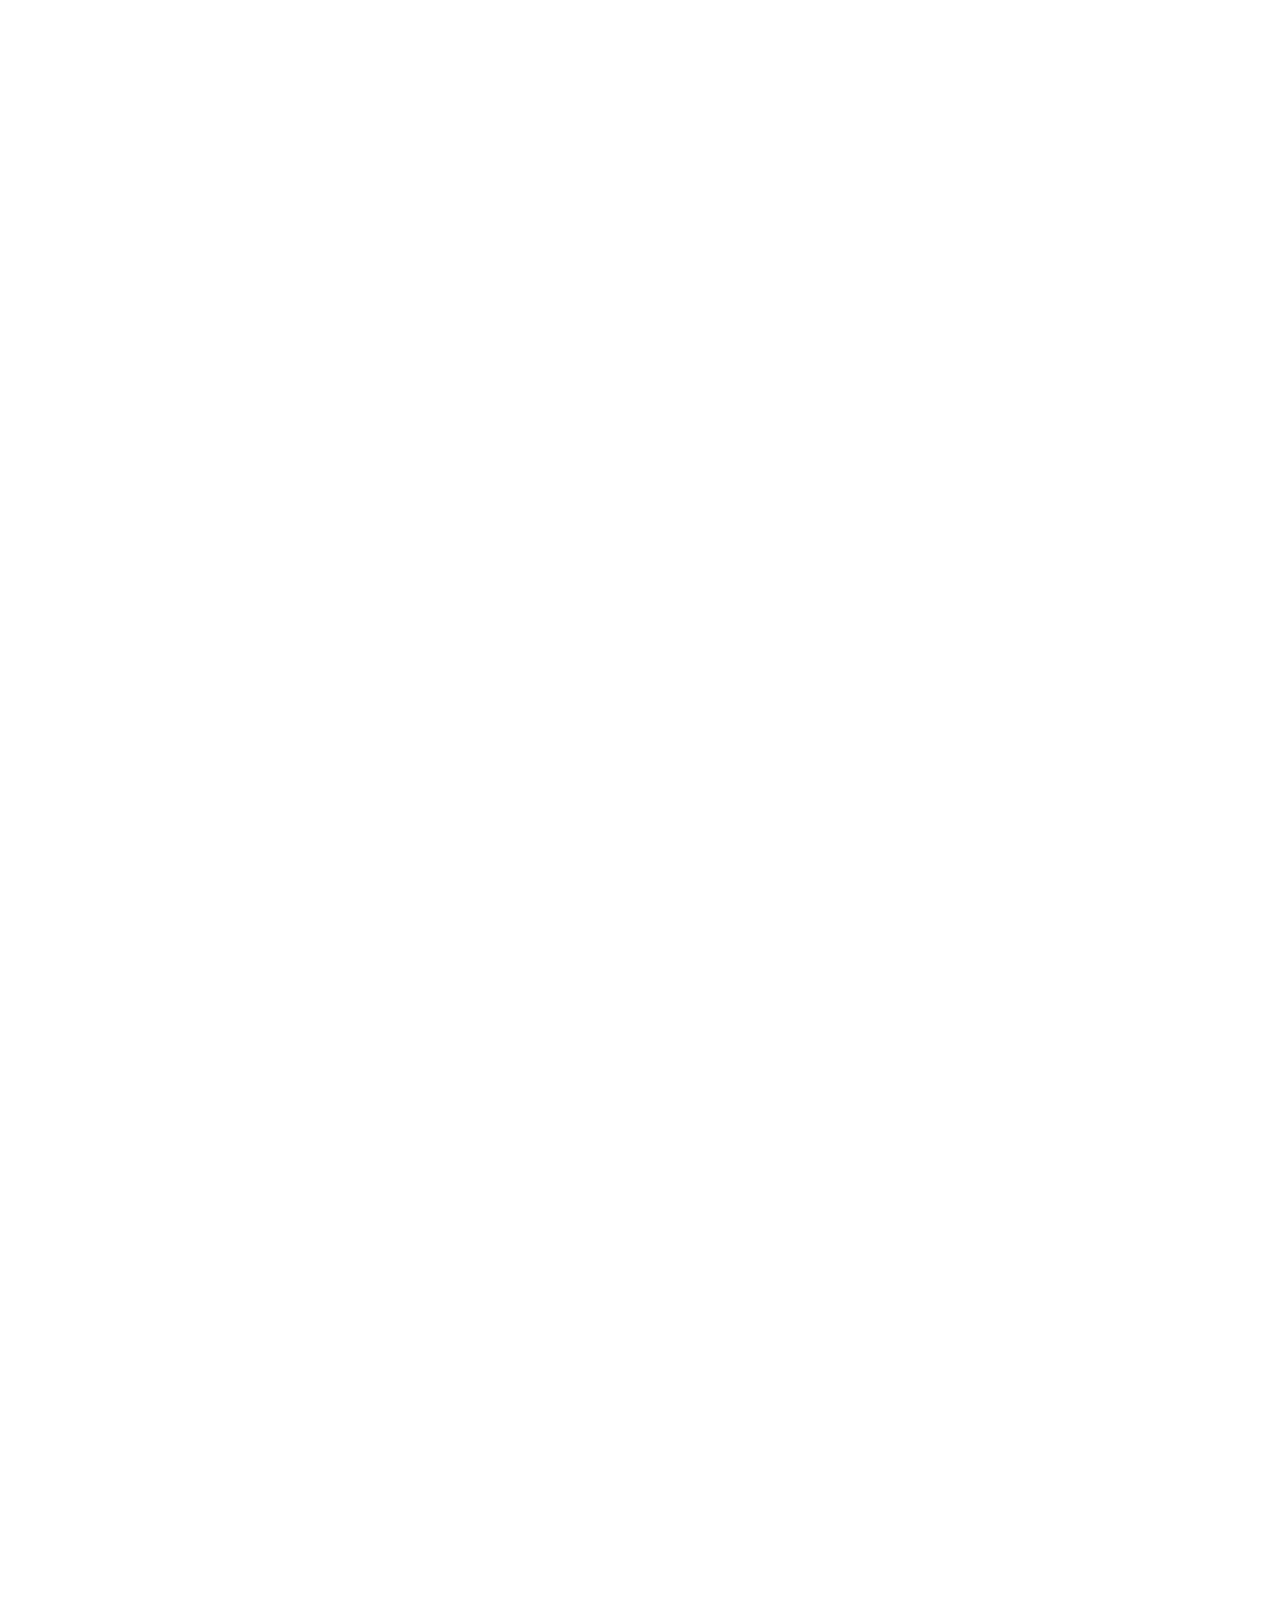
==== commit 479ed255: "Merge branch 'main' into Animacion-inicio" ====
--- a/Main/index.html
+++ b/Main/index.html
@@ -10,6 +10,40 @@
 
 <!-- La clase "cargando" mantiene el scroll bloqueado y el contenido preparado hasta que el JS la quite -->
 <body id="inicio-pagina" class="cargando">
+<body id="inicio-pagina">
+  <header class="encabezado">
+    <nav>
+      <a href="index.html" class="nav-logo" aria-label="Esencia &amp; Ciencia — Inicio">
+        <img src="../imagenes/logotipo/logo-principal.webp" alt="Esencia &amp; Ciencia" width="1200" height="236">
+      </a>
+      <ul class="nav-menu">
+        <li><a href="index.html" class="activo">Inicio</a></li>
+        <li><a href="nosotros.html">Nosotros</a></li>
+        <li><a href="filosofia.html">Filosofía</a></li>
+        <li><a href="productos.html">Productos</a></li>
+        <li><a href="servicios.html">Servicios</a></li>
+        <li><a href="contacto.html">Contacto</a></li>
+      </ul>
+    </nav>
+  </header>
+  <main>
+    <section class="hero">
+        <div class="container hero-grid">
+            <div class="hero-text">
+                <p class="eyebrow">CIENCIA & ESENCIA</p>
+                <h1>Entiende tu piel.<br><span>Cuídala con ciencia.</span></h1>
+                <p>Dermocosmética basada en conocimiento, criterio profesional y cuidado personalizado.</p>
+                <div class="hero-buttons">
+                    <a href="productos.html" class="btn">Explorar productos</a>
+                    <a href="servicios.html" class="btn btn-outline">Conocer servicios</a>
+                </div>
+            </div>
+            <div class="hero-photo">
+                <div class="photo-border"></div>
+                <img src="../imagenes/fundadora.png" alt="Dra. Audry Fabiola Godoy López">
+            </div>
+        </div>
+    </section>
 
     <!-- ========================================== -->
     <!-- PRELOADER (Solo en Index, justo al inicio) -->
@@ -42,6 +76,14 @@
             </ul>
         </nav>
     </header>
+    <section class="section fondo-oscuro ">
+        <div class="container center">
+            <p class="eyebrow">NUESTRO ENFOQUE</p>
+            <h2>Ciencia, educación y personalización.</h2>
+            <p class="max-text">Queremos que el cuidado de la piel sea efectivo, consciente y sencillo de incorporar a la vida cotidiana.</p>
+            <a href="filosofia.html" class="btn btn-light">Descubrir nuestra filosofía</a>
+        </div>
+    </section>
 
     <main>
         <section class="hero">
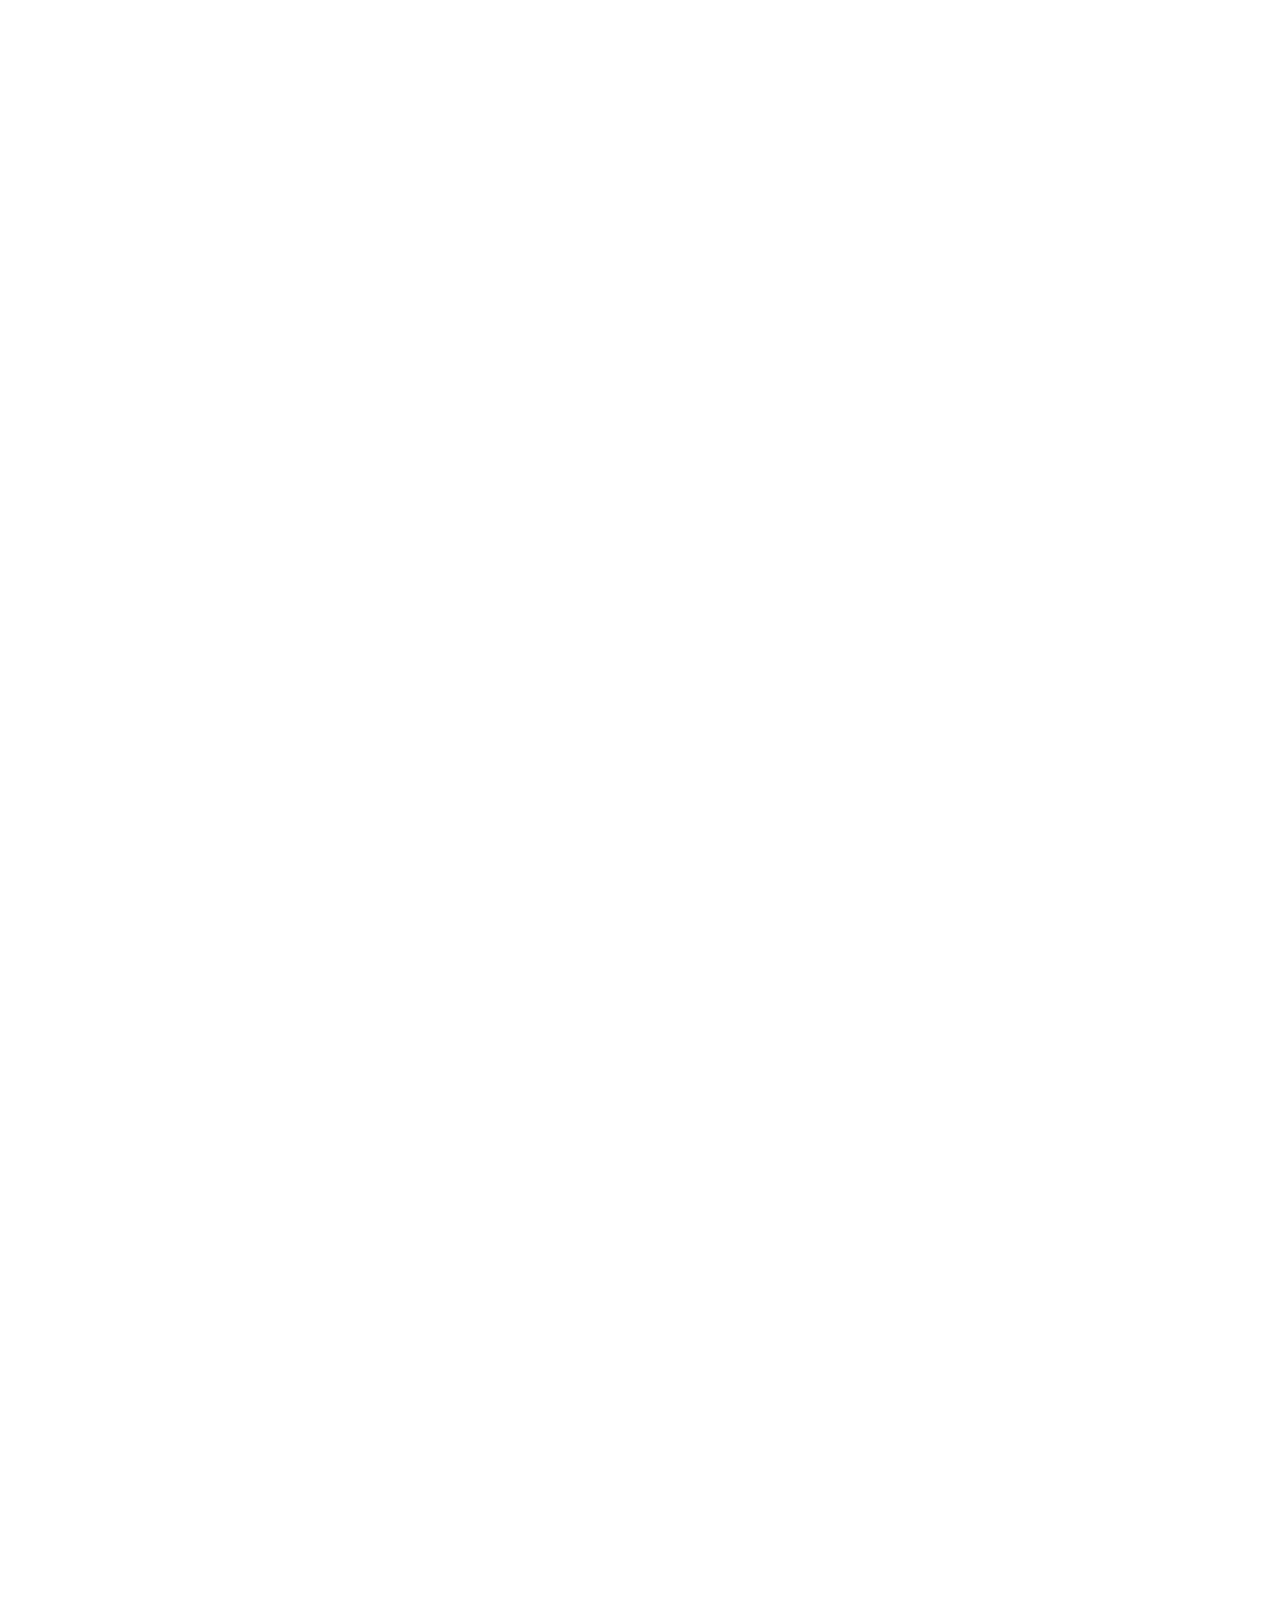
==== commit a2c85285: "respaldo" ====
--- a/Main/index.html
+++ b/Main/index.html
@@ -27,24 +27,6 @@
     </nav>
   </header>
   <main>
-    <section class="hero">
-        <div class="container hero-grid">
-            <div class="hero-text">
-                <p class="eyebrow">CIENCIA & ESENCIA</p>
-                <h1>Entiende tu piel.<br><span>Cuídala con ciencia.</span></h1>
-                <p>Dermocosmética basada en conocimiento, criterio profesional y cuidado personalizado.</p>
-                <div class="hero-buttons">
-                    <a href="productos.html" class="btn">Explorar productos</a>
-                    <a href="servicios.html" class="btn btn-outline">Conocer servicios</a>
-                </div>
-            </div>
-            <div class="hero-photo">
-                <div class="photo-border"></div>
-                <img src="../imagenes/fundadora.png" alt="Dra. Audry Fabiola Godoy López">
-            </div>
-        </div>
-    </section>
-
     <!-- ========================================== -->
     <!-- PRELOADER (Solo en Index, justo al inicio) -->
     <!-- ========================================== -->
@@ -60,30 +42,7 @@
             <p class="preloader-texto">Dermocosmetic Science</p>
         </div>
     </div>
-
-    <header class="encabezado">
-        <nav>
-            <a href="index.html" class="nav-logo" aria-label="Esencia &amp; Ciencia — Inicio">
-                <img src="../imagenes/logotipo/logo-principal.webp" alt="Esencia &amp; Ciencia" width="1200" height="236">
-            </a>
-            <ul class="nav-menu">
-                <li><a href="index.html" class="activo">Inicio</a></li>
-                <li><a href="nosotros.html">Nosotros</a></li>
-                <li><a href="filosofia.html">Filosofía</a></li>
-                <li><a href="productos.html">Productos</a></li>
-                <li><a href="servicios.html">Servicios</a></li>
-                <li><a href="contacto.html">Contacto</a></li>
-            </ul>
-        </nav>
-    </header>
-    <section class="section fondo-oscuro ">
-        <div class="container center">
-            <p class="eyebrow">NUESTRO ENFOQUE</p>
-            <h2>Ciencia, educación y personalización.</h2>
-            <p class="max-text">Queremos que el cuidado de la piel sea efectivo, consciente y sencillo de incorporar a la vida cotidiana.</p>
-            <a href="filosofia.html" class="btn btn-light">Descubrir nuestra filosofía</a>
-        </div>
-    </section>
+   
 
     <main>
         <section class="hero">
@@ -153,148 +112,6 @@
         </div>
     </section>
 </main>
-       <!-- PIE DE PÁGINA -->
-<footer class="footer-sitio">
-    <div class="contenedor">
-        <div class="footer-columnas">
-
-            <!-- Logo y redes -->
-            <div class="footer-marca">
-                <a
-                    class="footer-logo"
-                    href="index.html"
-                    aria-label="Esencia y Ciencia — Inicio"
-                >
-                    <img
-                        src="../imagenes/logotipo/logo-principal.webp"
-                        alt="Esencia &amp; Ciencia"
-                    >
-                </a>
-
-                <ul class="footer-redes" aria-label="Redes sociales y contacto">
-                    <li>
-                        <button
-                            class="footer-social"
-                            type="button"
-                            aria-label="Facebook"
-                            title="Facebook"
-                        >
-                            <img
-                                class="footer-icono"
-                                src="../imagenes/iconos/facebook.svg"
-                                alt=""
-                            >
-                        </button>
-                    </li>
-
-                    <li>
-                        <button
-                            class="footer-social"
-                            type="button"
-                            aria-label="Instagram"
-                            title="Instagram"
-                        >
-                            <img
-                                class="footer-icono"
-                                src="../imagenes/iconos/instagram.svg"
-                                alt=""
-                            >
-                        </button>
-                    </li>
-
-                    <li>
-                        <button
-                            class="footer-social"
-                            type="button"
-                            aria-label="WhatsApp"
-                            title="WhatsApp"
-                        >
-                            <img
-                                class="footer-icono"
-                                src="../imagenes/iconos/whatsapp.svg"
-                                alt=""
-                            >
-                        </button>
-                    </li>
-
-                    <li>
-                        <button
-                            class="footer-social"
-                            type="button"
-                            aria-label="Correo electrónico"
-                            title="Correo electrónico"
-                        >
-                            <img
-                                class="footer-icono"
-                                src="../imagenes/iconos/correo.svg"
-                                alt=""
-                            >
-                        </button>
-                    </li>
-                </ul>
-            </div>
-
-            <!-- Navegación -->
-            <nav
-                class="footer-navegacion"
-                aria-label="Navegación del pie de página"
-            >
-                <h2>Explora</h2>
-
-                <ul>
-                    <li><a href="Nosotros.html">Nosotros</a></li>
-                    <li><a href="filosofia.html">Filosofía</a></li>
-                    <li><a href="productos.html">Productos</a></li>
-                    <li><a href="servicios.html">Servicios</a></li>
-                    <li><a href="contacto.html">Contacto</a></li>
-                </ul>
-            </nav>
-
-            <!-- Ubicaciones -->
-            <div class="footer-ubicaciones">
-                <h2>Visítanos</h2>
-
-                <ul>
-                    <li>
-                        <a href="contacto.html#ubicaciones">
-                            <span class="footer-local">Upala centro</span>
-                            <span class="footer-direccion">
-                                Upala, Alajuela
-                            </span>
-                        </a>
-                    </li>
-
-                    <li>
-                        <a href="contacto.html#ubicaciones">
-                            <span class="footer-local">Ciudad Quesada</span>
-                            <span class="footer-direccion">
-                                San Carlos, Alajuela
-                            </span>
-                        </a>
-                    </li>
-                </ul>
-            </div>
-        </div>
-
-        <!-- Cierre -->
-        <div class="footer-cierre">
-            <small>© 2026 Esencia &amp; Ciencia.   Todos los derechos reservados.</small>
-
-            <a class="footer-volver" href="#inicio-pagina">
-                Volver arriba
-                <span aria-hidden="true">↑</span>
-            </a>
-        </div>
-    </div>
-</footer>
-        <section class="cta">
-            <div class="container center">
-                <p class="eyebrow">CIENCIA & ESENCIA</p>
-                <h2>Tu piel merece una rutina con propósito.</h2>
-                <a href="contacto.html" class="btn btn-light">Hablar con Audra</a>
-            </div>
-        </section>
-    </main>
 
     <!-- PIE DE PÁGINA -->
     <footer class="footer-sitio">
--- a/styles.css
+++ b/styles.css
@@ -18,6 +18,7 @@
     --color-tarjeta:#EAD9D4;
     --color-boton: #B86F67;
     --color-btn-hover:#f3897f;
+    --color-tarjeta-hover: #e9e9e9;
     --fuente-titulos: "Kenao Sans Serif", Georgia, serif;
     --fuente-texto: "Open Sans", Arial, sans-serif;
 }
@@ -688,6 +689,12 @@
 
  /*Meylin*/
 
+p::selection,
+h1::selection,
+h2::selection {
+    background-color: var(--color-tarjeta);
+}
+
 .etiqueta-producto {
     color: var(--color-texto);
     font-size: 20px;
@@ -700,6 +707,20 @@
     font-weight: 700;
     font-family: var(--fuente-titulos);
     margin-bottom: 20px;
+    text-align: center;
+    animation: aparecer 1s ease-in-out both;
+}
+
+@keyframes aparecer {
+    0% {
+        opacity: 0;
+        transform: translateX(-1000px);
+    }
+
+    100% {
+        opacity: 1;
+        transform: translateX(0);
+    }
 }
 
 .seccion-principal {
@@ -763,10 +784,17 @@
     justify-content: space-between;
     overflow: hidden;
 }
-.tarjeta-frontal:hover{
-    transform: scale(1.05);
-    transition: transform 0.3s ease;
-    background-color: var(--color-secundario);
+
+/* Recupera el realce de las tarjetas al pasar el cursor sin afectar el giro. */
+.tarjeta-frontal {
+    transition: transform 0.3s ease, background-color 0.3s ease,
+        box-shadow 0.3s ease;
+}
+
+.tarjeta-producto:not(.volteada):hover .tarjeta-frontal {
+    transform: translateY(-8px) scale(1.02);
+    background-color: var(--color-tarjeta-hover);
+    box-shadow: 0 14px 28px rgba(87, 82, 78, 0.16);
 }
 
 /* Cara trasera */
@@ -779,7 +807,18 @@
 .tarjeta-contenido {
     display: flex;
     flex-direction: column;
-    height: 100%;
+    flex: 1;
+    min-height: 0;
+    padding-bottom: 8px;
+}
+
+/* Mantiene el texto arriba y reserva una posición uniforme para los botones. */
+.tarjeta-frontal .tarjeta-contenido {
+    justify-content: flex-start;
+}
+
+.tarjeta-trasera .tarjeta-contenido {
+    justify-content: flex-start;
 }
 /* Imagen */
 .tarjeta-imagen {
@@ -1619,4 +1658,4 @@
 .cta h2 {
     max-width:800px;
     margin:0 auto 2rem;
-}+}
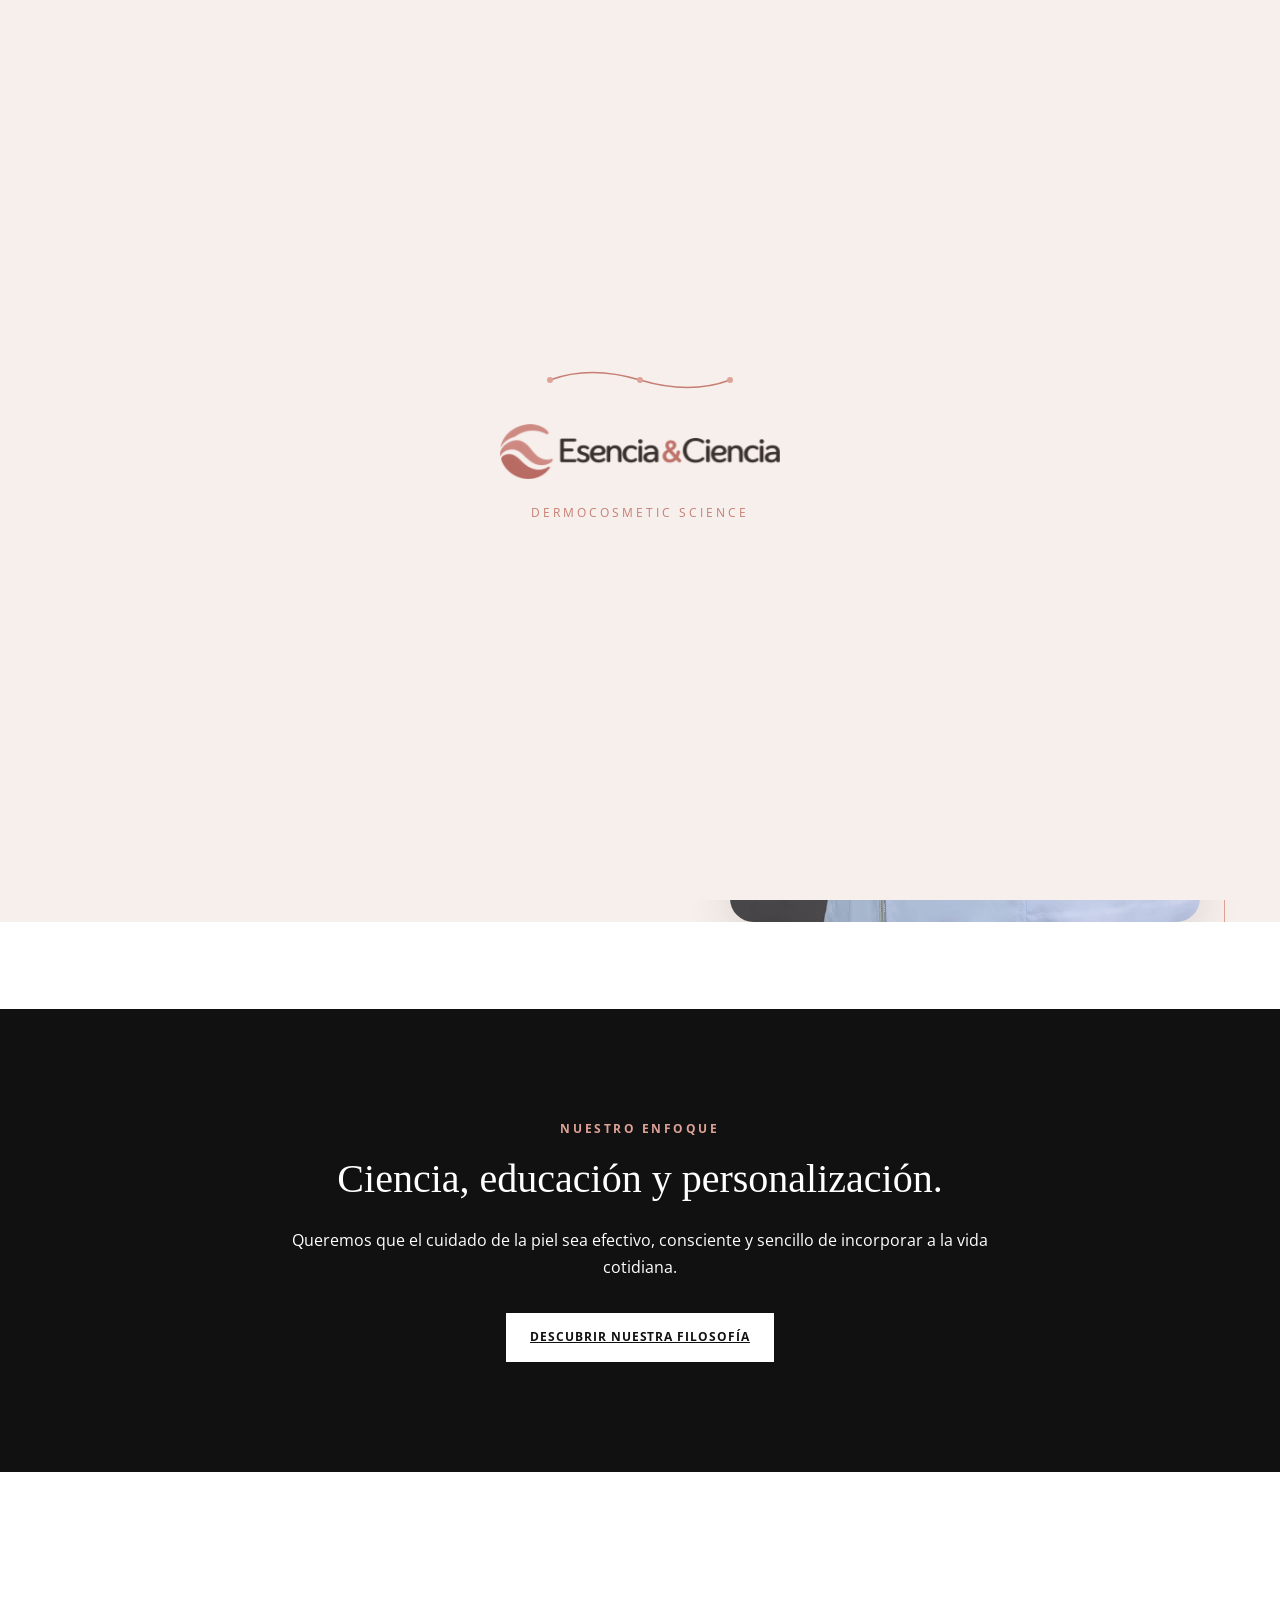
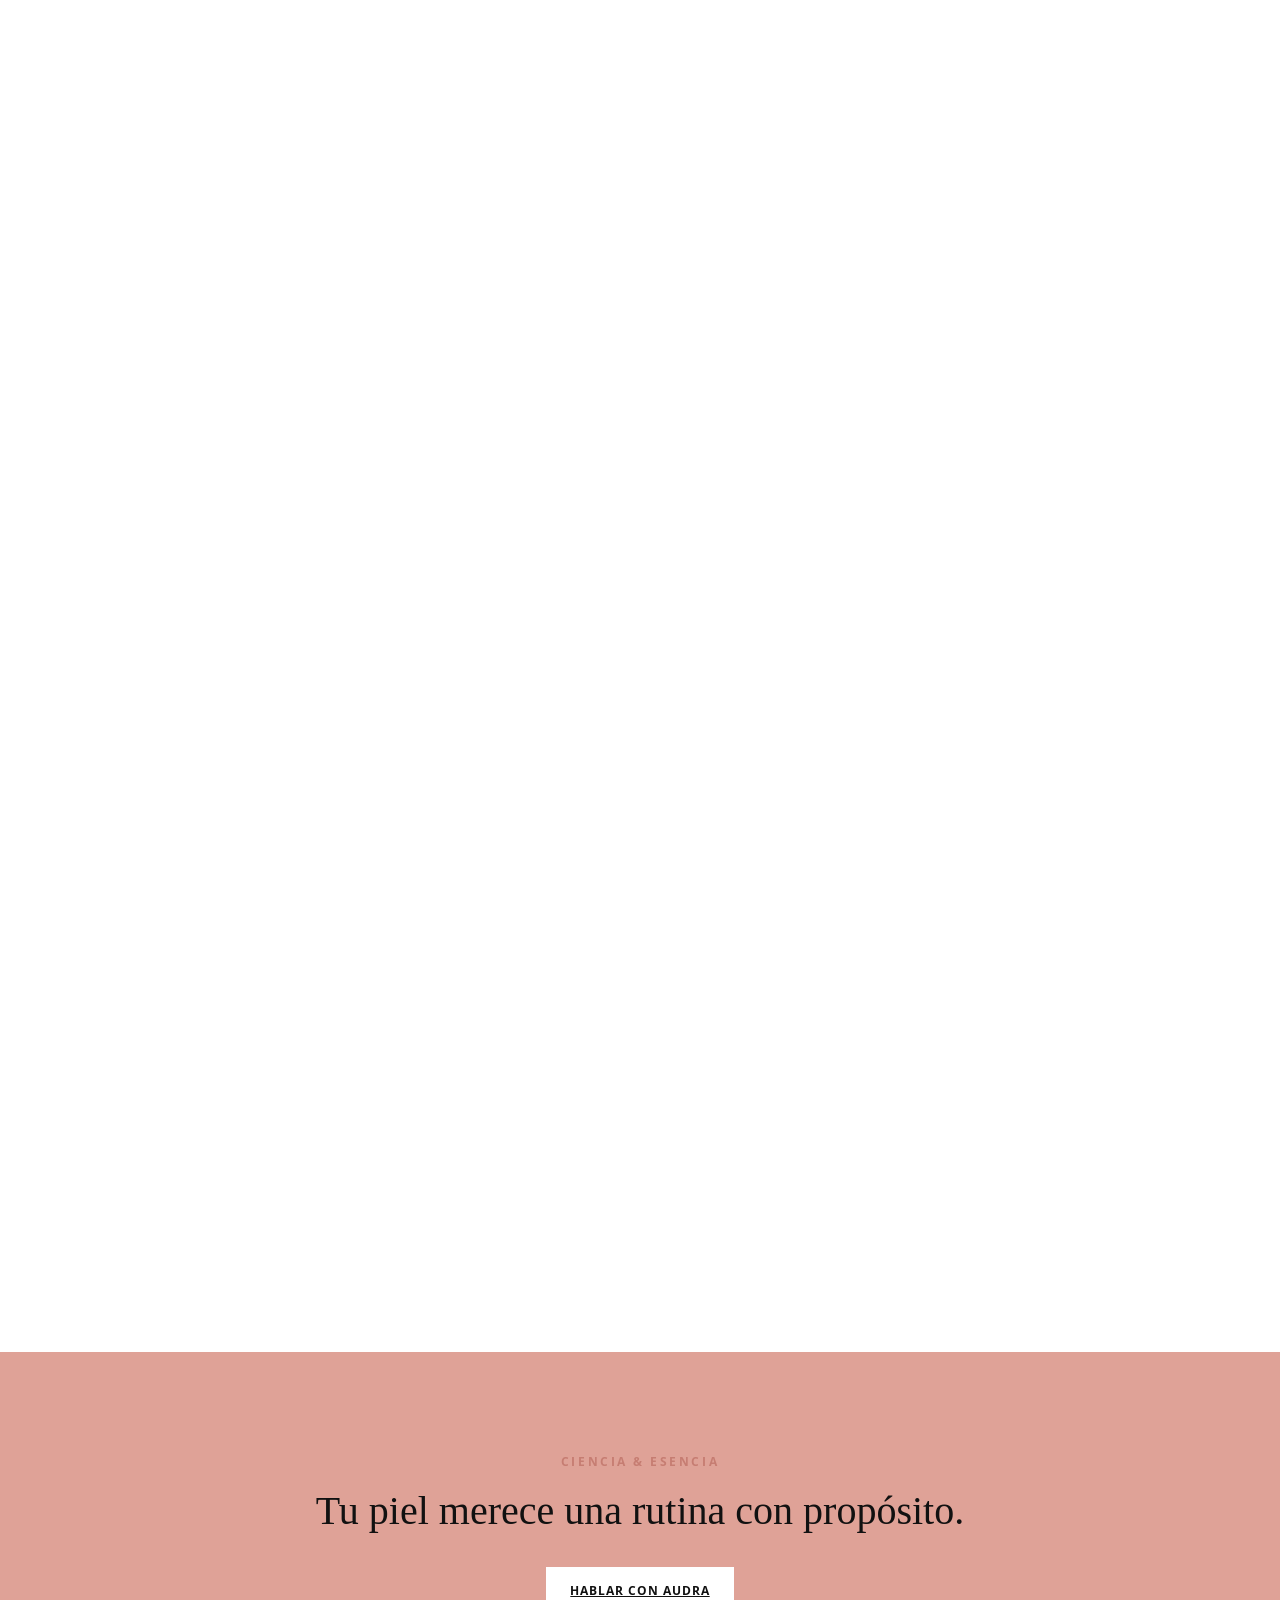
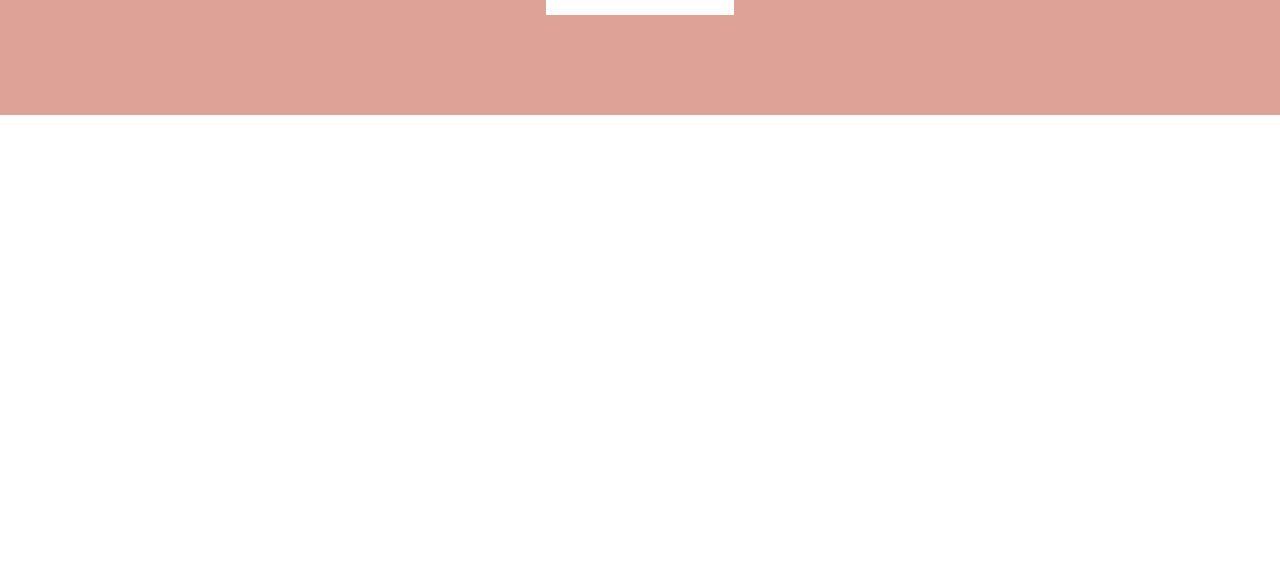
==== commit 5aa16903: "body eliminado" ====
--- a/Main/index.html
+++ b/Main/index.html
@@ -10,7 +10,6 @@
 
 <!-- La clase "cargando" mantiene el scroll bloqueado y el contenido preparado hasta que el JS la quite -->
 <body id="inicio-pagina" class="cargando">
-<body id="inicio-pagina">
   <header class="encabezado">
     <nav>
       <a href="index.html" class="nav-logo" aria-label="Esencia &amp; Ciencia — Inicio">
@@ -26,7 +25,24 @@
       </ul>
     </nav>
   </header>
-  <main>
+    <section class="hero">
+        <div class="container hero-grid">
+            <div class="hero-text">
+                <p class="eyebrow">CIENCIA & ESENCIA</p>
+                <h1>Entiende tu piel.<br><span>Cuídala con ciencia.</span></h1>
+                <p>Dermocosmética basada en conocimiento, criterio profesional y cuidado personalizado.</p>
+                <div class="hero-buttons">
+                    <a href="productos.html" class="btn">Explorar productos</a>
+                    <a href="servicios.html" class="btn btn-outline">Conocer servicios</a>
+                </div>
+            </div>
+            <div class="hero-photo">
+                <div class="photo-border"></div>
+                <img src="../imagenes/fundadora.png" alt="Dra. Audry Fabiola Godoy López">
+            </div>
+        </div>
+    </section>
+
     <!-- ========================================== -->
     <!-- PRELOADER (Solo en Index, justo al inicio) -->
     <!-- ========================================== -->
@@ -42,7 +58,30 @@
             <p class="preloader-texto">Dermocosmetic Science</p>
         </div>
     </div>
-   
+
+    <header class="encabezado">
+        <nav>
+            <a href="index.html" class="nav-logo" aria-label="Esencia &amp; Ciencia — Inicio">
+                <img src="../imagenes/logotipo/logo-principal.webp" alt="Esencia &amp; Ciencia" width="1200" height="236">
+            </a>
+            <ul class="nav-menu">
+                <li><a href="index.html" class="activo">Inicio</a></li>
+                <li><a href="nosotros.html">Nosotros</a></li>
+                <li><a href="filosofia.html">Filosofía</a></li>
+                <li><a href="productos.html">Productos</a></li>
+                <li><a href="servicios.html">Servicios</a></li>
+                <li><a href="contacto.html">Contacto</a></li>
+            </ul>
+        </nav>
+    </header>
+    <section class="section fondo-oscuro ">
+        <div class="container center">
+            <p class="eyebrow">NUESTRO ENFOQUE</p>
+            <h2>Ciencia, educación y personalización.</h2>
+            <p class="max-text">Queremos que el cuidado de la piel sea efectivo, consciente y sencillo de incorporar a la vida cotidiana.</p>
+            <a href="filosofia.html" class="btn btn-light">Descubrir nuestra filosofía</a>
+        </div>
+    </section>
 
     <main>
         <section class="hero">
@@ -112,6 +151,148 @@
         </div>
     </section>
 </main>
+       <!-- PIE DE PÁGINA -->
+<footer class="footer-sitio">
+    <div class="contenedor">
+        <div class="footer-columnas">
+
+            <!-- Logo y redes -->
+            <div class="footer-marca">
+                <a
+                    class="footer-logo"
+                    href="index.html"
+                    aria-label="Esencia y Ciencia — Inicio"
+                >
+                    <img
+                        src="../imagenes/logotipo/logo-principal.webp"
+                        alt="Esencia &amp; Ciencia"
+                    >
+                </a>
+
+                <ul class="footer-redes" aria-label="Redes sociales y contacto">
+                    <li>
+                        <button
+                            class="footer-social"
+                            type="button"
+                            aria-label="Facebook"
+                            title="Facebook"
+                        >
+                            <img
+                                class="footer-icono"
+                                src="../imagenes/iconos/facebook.svg"
+                                alt=""
+                            >
+                        </button>
+                    </li>
+
+                    <li>
+                        <button
+                            class="footer-social"
+                            type="button"
+                            aria-label="Instagram"
+                            title="Instagram"
+                        >
+                            <img
+                                class="footer-icono"
+                                src="../imagenes/iconos/instagram.svg"
+                                alt=""
+                            >
+                        </button>
+                    </li>
+
+                    <li>
+                        <button
+                            class="footer-social"
+                            type="button"
+                            aria-label="WhatsApp"
+                            title="WhatsApp"
+                        >
+                            <img
+                                class="footer-icono"
+                                src="../imagenes/iconos/whatsapp.svg"
+                                alt=""
+                            >
+                        </button>
+                    </li>
+
+                    <li>
+                        <button
+                            class="footer-social"
+                            type="button"
+                            aria-label="Correo electrónico"
+                            title="Correo electrónico"
+                        >
+                            <img
+                                class="footer-icono"
+                                src="../imagenes/iconos/correo.svg"
+                                alt=""
+                            >
+                        </button>
+                    </li>
+                </ul>
+            </div>
+
+            <!-- Navegación -->
+            <nav
+                class="footer-navegacion"
+                aria-label="Navegación del pie de página"
+            >
+                <h2>Explora</h2>
+
+                <ul>
+                    <li><a href="Nosotros.html">Nosotros</a></li>
+                    <li><a href="filosofia.html">Filosofía</a></li>
+                    <li><a href="productos.html">Productos</a></li>
+                    <li><a href="servicios.html">Servicios</a></li>
+                    <li><a href="contacto.html">Contacto</a></li>
+                </ul>
+            </nav>
+
+            <!-- Ubicaciones -->
+            <div class="footer-ubicaciones">
+                <h2>Visítanos</h2>
+
+                <ul>
+                    <li>
+                        <a href="contacto.html#ubicaciones">
+                            <span class="footer-local">Upala centro</span>
+                            <span class="footer-direccion">
+                                Upala, Alajuela
+                            </span>
+                        </a>
+                    </li>
+
+                    <li>
+                        <a href="contacto.html#ubicaciones">
+                            <span class="footer-local">Ciudad Quesada</span>
+                            <span class="footer-direccion">
+                                San Carlos, Alajuela
+                            </span>
+                        </a>
+                    </li>
+                </ul>
+            </div>
+        </div>
+
+        <!-- Cierre -->
+        <div class="footer-cierre">
+            <small>© 2026 Esencia &amp; Ciencia.   Todos los derechos reservados.</small>
+
+            <a class="footer-volver" href="#inicio-pagina">
+                Volver arriba
+                <span aria-hidden="true">↑</span>
+            </a>
+        </div>
+    </div>
+</footer>
+        <section class="cta">
+            <div class="container center">
+                <p class="eyebrow">CIENCIA & ESENCIA</p>
+                <h2>Tu piel merece una rutina con propósito.</h2>
+                <a href="contacto.html" class="btn btn-light">Hablar con Audra</a>
+            </div>
+        </section>
+    </main>
 
     <!-- PIE DE PÁGINA -->
     <footer class="footer-sitio">
--- a/styles.css
+++ b/styles.css
@@ -126,7 +126,6 @@
     font-family: var(--fuente-texto);
     color: var(--color-texto);
     line-height: 1.7;
-    /* Ya no hay 'animation' aquí. El control lo tiene la clase .cargando */
 }
 
 /*RESETEO Y ESTILOS BASE*/
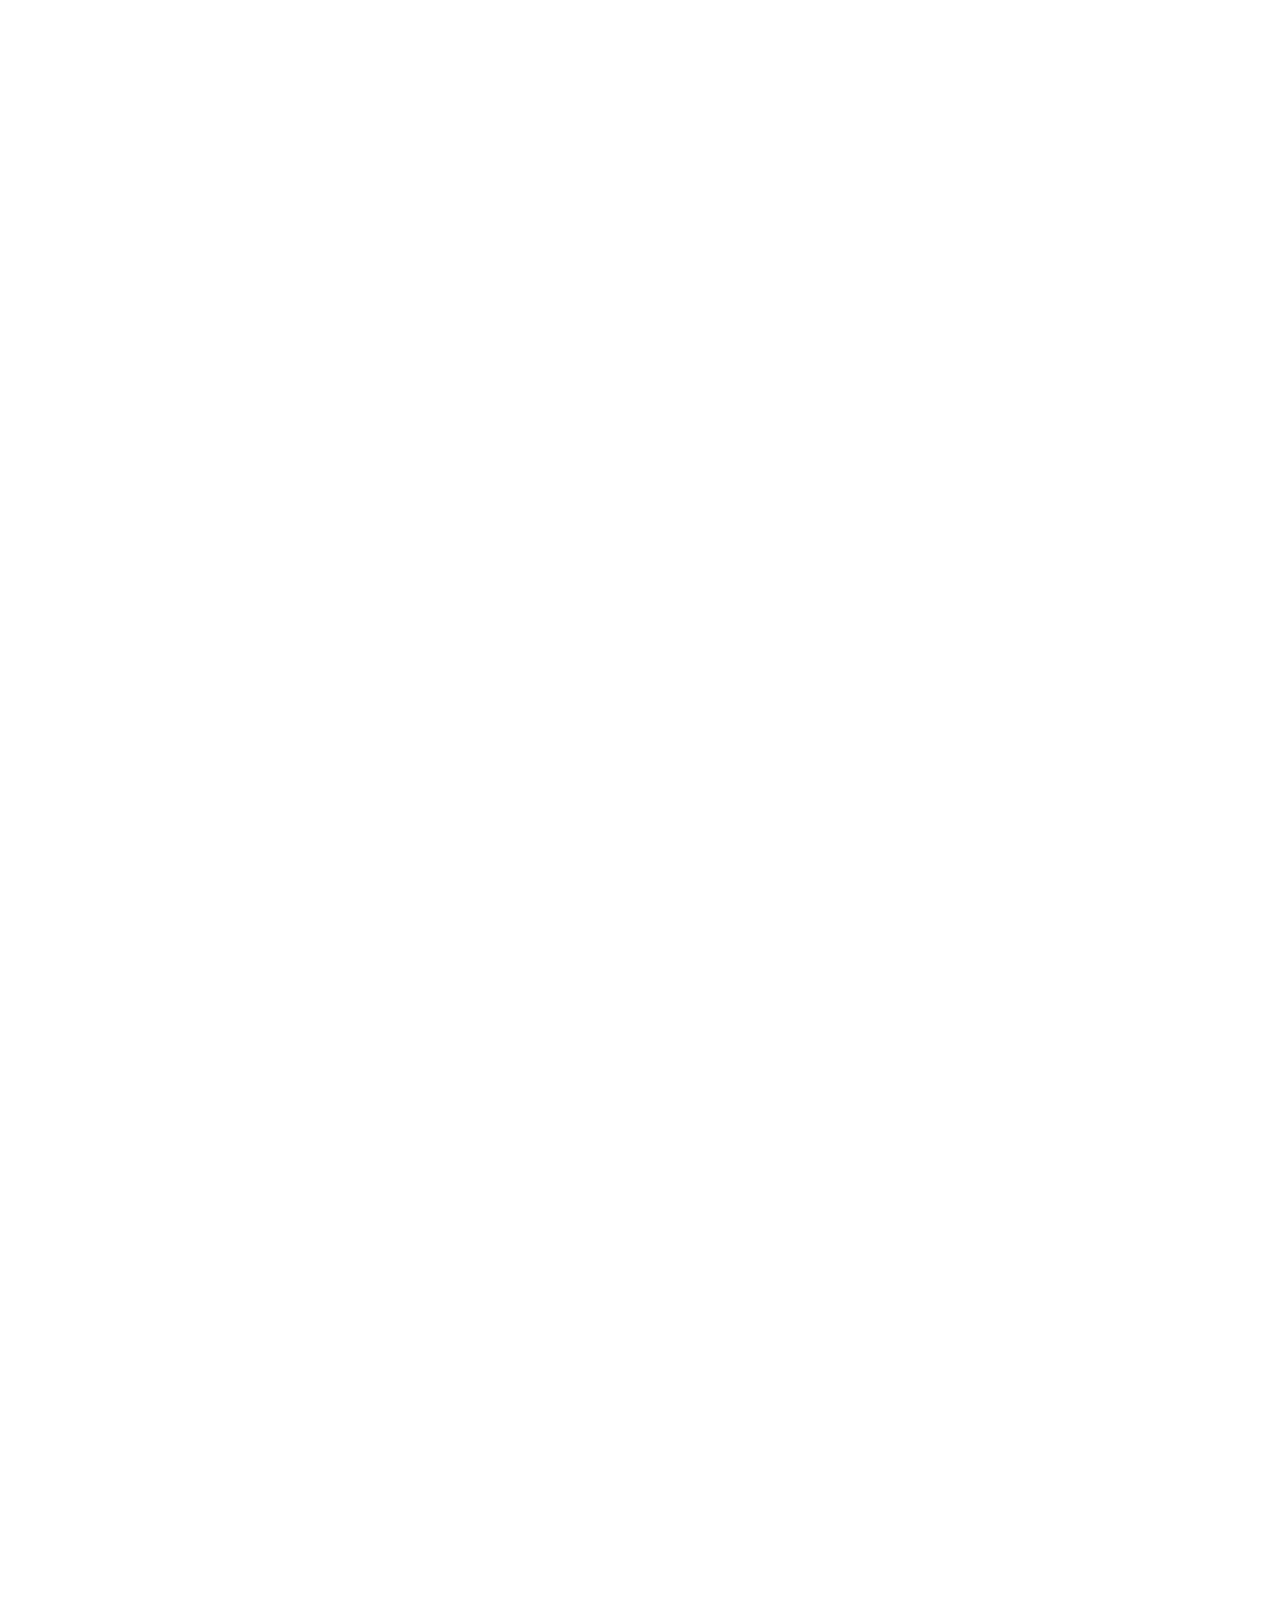
==== commit f2e3710c: "Merge branch 'main' into Etiqueta-body-extra-de-mas" ====
--- a/Main/index.html
+++ b/Main/index.html
@@ -25,24 +25,7 @@
       </ul>
     </nav>
   </header>
-    <section class="hero">
-        <div class="container hero-grid">
-            <div class="hero-text">
-                <p class="eyebrow">CIENCIA & ESENCIA</p>
-                <h1>Entiende tu piel.<br><span>Cuídala con ciencia.</span></h1>
-                <p>Dermocosmética basada en conocimiento, criterio profesional y cuidado personalizado.</p>
-                <div class="hero-buttons">
-                    <a href="productos.html" class="btn">Explorar productos</a>
-                    <a href="servicios.html" class="btn btn-outline">Conocer servicios</a>
-                </div>
-            </div>
-            <div class="hero-photo">
-                <div class="photo-border"></div>
-                <img src="../imagenes/fundadora.png" alt="Dra. Audry Fabiola Godoy López">
-            </div>
-        </div>
-    </section>
-
+  <main>
     <!-- ========================================== -->
     <!-- PRELOADER (Solo en Index, justo al inicio) -->
     <!-- ========================================== -->
@@ -58,30 +41,7 @@
             <p class="preloader-texto">Dermocosmetic Science</p>
         </div>
     </div>
-
-    <header class="encabezado">
-        <nav>
-            <a href="index.html" class="nav-logo" aria-label="Esencia &amp; Ciencia — Inicio">
-                <img src="../imagenes/logotipo/logo-principal.webp" alt="Esencia &amp; Ciencia" width="1200" height="236">
-            </a>
-            <ul class="nav-menu">
-                <li><a href="index.html" class="activo">Inicio</a></li>
-                <li><a href="nosotros.html">Nosotros</a></li>
-                <li><a href="filosofia.html">Filosofía</a></li>
-                <li><a href="productos.html">Productos</a></li>
-                <li><a href="servicios.html">Servicios</a></li>
-                <li><a href="contacto.html">Contacto</a></li>
-            </ul>
-        </nav>
-    </header>
-    <section class="section fondo-oscuro ">
-        <div class="container center">
-            <p class="eyebrow">NUESTRO ENFOQUE</p>
-            <h2>Ciencia, educación y personalización.</h2>
-            <p class="max-text">Queremos que el cuidado de la piel sea efectivo, consciente y sencillo de incorporar a la vida cotidiana.</p>
-            <a href="filosofia.html" class="btn btn-light">Descubrir nuestra filosofía</a>
-        </div>
-    </section>
+   
 
     <main>
         <section class="hero">
@@ -151,148 +111,6 @@
         </div>
     </section>
 </main>
-       <!-- PIE DE PÁGINA -->
-<footer class="footer-sitio">
-    <div class="contenedor">
-        <div class="footer-columnas">
-
-            <!-- Logo y redes -->
-            <div class="footer-marca">
-                <a
-                    class="footer-logo"
-                    href="index.html"
-                    aria-label="Esencia y Ciencia — Inicio"
-                >
-                    <img
-                        src="../imagenes/logotipo/logo-principal.webp"
-                        alt="Esencia &amp; Ciencia"
-                    >
-                </a>
-
-                <ul class="footer-redes" aria-label="Redes sociales y contacto">
-                    <li>
-                        <button
-                            class="footer-social"
-                            type="button"
-                            aria-label="Facebook"
-                            title="Facebook"
-                        >
-                            <img
-                                class="footer-icono"
-                                src="../imagenes/iconos/facebook.svg"
-                                alt=""
-                            >
-                        </button>
-                    </li>
-
-                    <li>
-                        <button
-                            class="footer-social"
-                            type="button"
-                            aria-label="Instagram"
-                            title="Instagram"
-                        >
-                            <img
-                                class="footer-icono"
-                                src="../imagenes/iconos/instagram.svg"
-                                alt=""
-                            >
-                        </button>
-                    </li>
-
-                    <li>
-                        <button
-                            class="footer-social"
-                            type="button"
-                            aria-label="WhatsApp"
-                            title="WhatsApp"
-                        >
-                            <img
-                                class="footer-icono"
-                                src="../imagenes/iconos/whatsapp.svg"
-                                alt=""
-                            >
-                        </button>
-                    </li>
-
-                    <li>
-                        <button
-                            class="footer-social"
-                            type="button"
-                            aria-label="Correo electrónico"
-                            title="Correo electrónico"
-                        >
-                            <img
-                                class="footer-icono"
-                                src="../imagenes/iconos/correo.svg"
-                                alt=""
-                            >
-                        </button>
-                    </li>
-                </ul>
-            </div>
-
-            <!-- Navegación -->
-            <nav
-                class="footer-navegacion"
-                aria-label="Navegación del pie de página"
-            >
-                <h2>Explora</h2>
-
-                <ul>
-                    <li><a href="Nosotros.html">Nosotros</a></li>
-                    <li><a href="filosofia.html">Filosofía</a></li>
-                    <li><a href="productos.html">Productos</a></li>
-                    <li><a href="servicios.html">Servicios</a></li>
-                    <li><a href="contacto.html">Contacto</a></li>
-                </ul>
-            </nav>
-
-            <!-- Ubicaciones -->
-            <div class="footer-ubicaciones">
-                <h2>Visítanos</h2>
-
-                <ul>
-                    <li>
-                        <a href="contacto.html#ubicaciones">
-                            <span class="footer-local">Upala centro</span>
-                            <span class="footer-direccion">
-                                Upala, Alajuela
-                            </span>
-                        </a>
-                    </li>
-
-                    <li>
-                        <a href="contacto.html#ubicaciones">
-                            <span class="footer-local">Ciudad Quesada</span>
-                            <span class="footer-direccion">
-                                San Carlos, Alajuela
-                            </span>
-                        </a>
-                    </li>
-                </ul>
-            </div>
-        </div>
-
-        <!-- Cierre -->
-        <div class="footer-cierre">
-            <small>© 2026 Esencia &amp; Ciencia.   Todos los derechos reservados.</small>
-
-            <a class="footer-volver" href="#inicio-pagina">
-                Volver arriba
-                <span aria-hidden="true">↑</span>
-            </a>
-        </div>
-    </div>
-</footer>
-        <section class="cta">
-            <div class="container center">
-                <p class="eyebrow">CIENCIA & ESENCIA</p>
-                <h2>Tu piel merece una rutina con propósito.</h2>
-                <a href="contacto.html" class="btn btn-light">Hablar con Audra</a>
-            </div>
-        </section>
-    </main>
 
     <!-- PIE DE PÁGINA -->
     <footer class="footer-sitio">
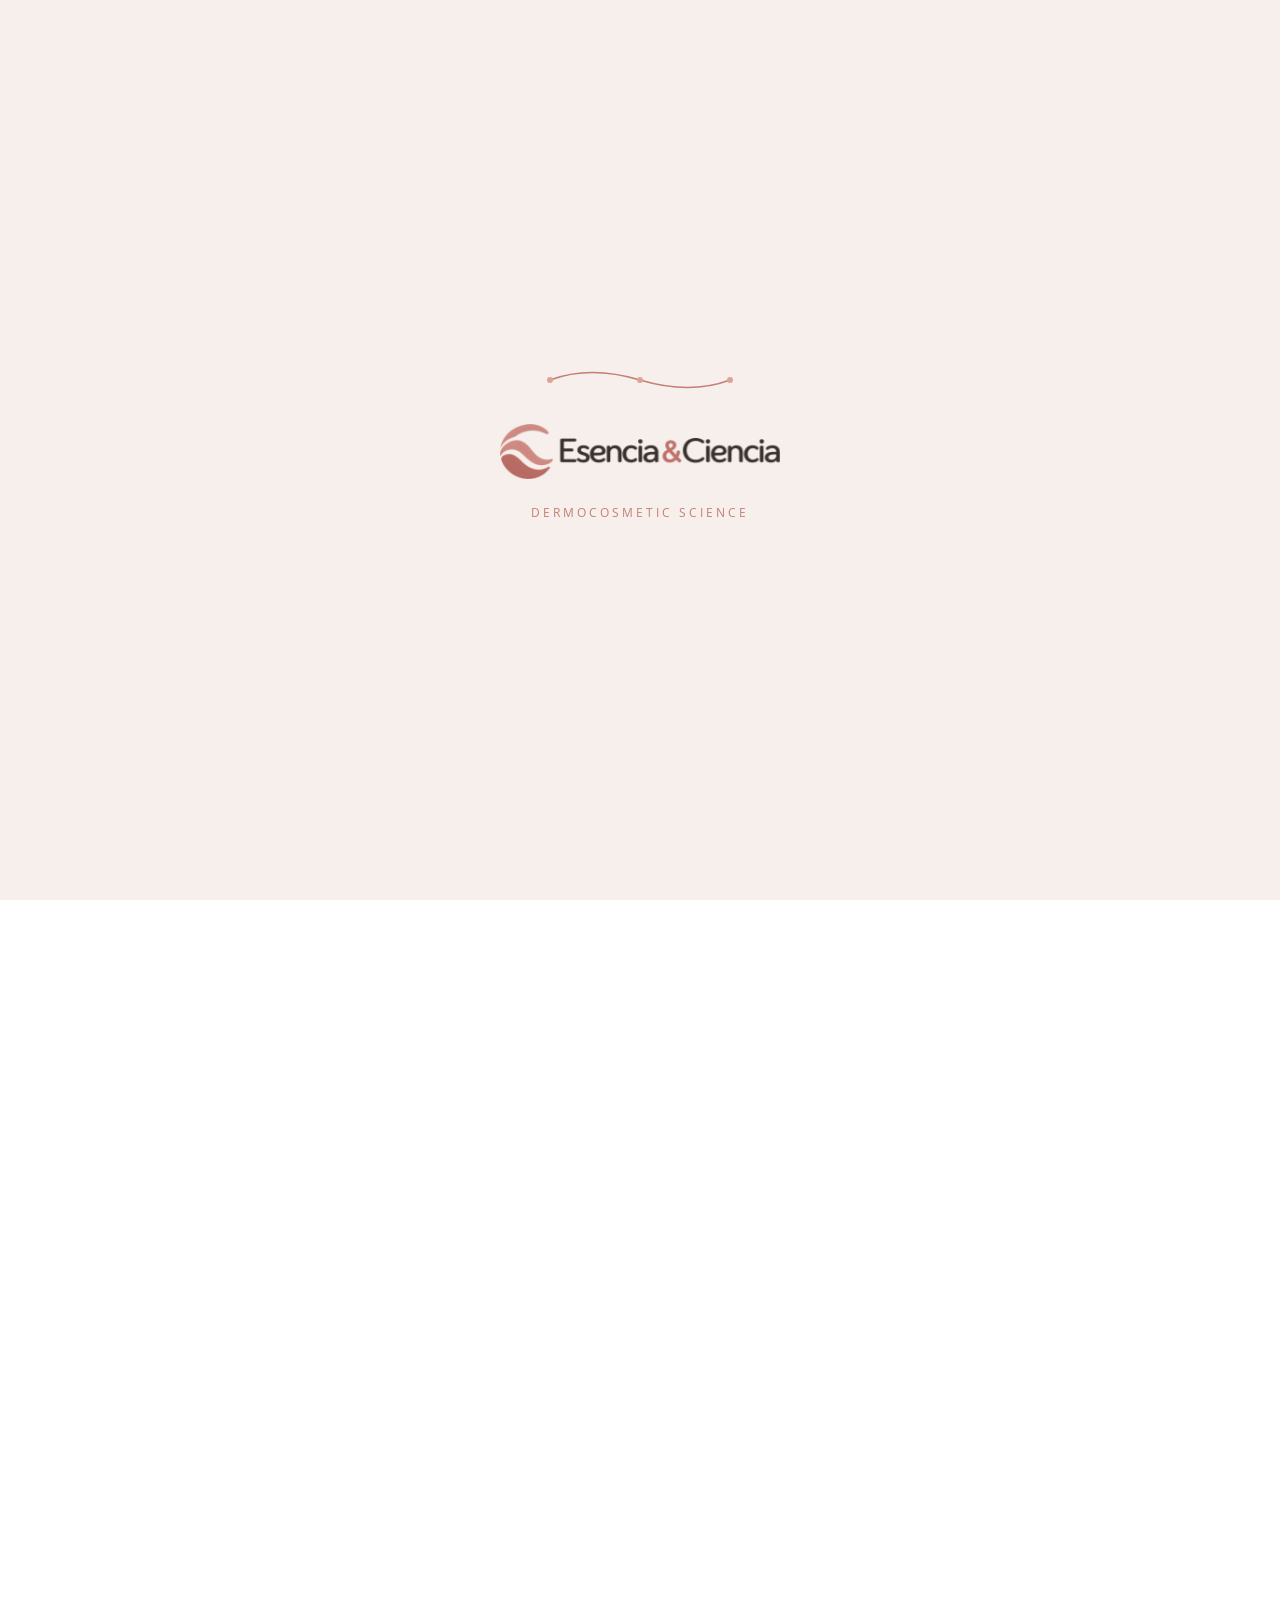
==== commit 679f278f: "re4spaldo" ====
--- a/Main/index.html
+++ b/Main/index.html
@@ -25,7 +25,8 @@
       </ul>
     </nav>
   </header>
-  <main>
+    
+
     <!-- ========================================== -->
     <!-- PRELOADER (Solo en Index, justo al inicio) -->
     <!-- ========================================== -->
@@ -41,7 +42,6 @@
             <p class="preloader-texto">Dermocosmetic Science</p>
         </div>
     </div>
-   
 
     <main>
         <section class="hero">
@@ -111,47 +111,141 @@
         </div>
     </section>
 </main>
-
-    <!-- PIE DE PÁGINA -->
-    <footer class="footer-sitio">
-        <div class="contenedor">
-            <div class="footer-columnas">
-                <div class="footer-marca">
-                    <a class="footer-logo" href="index.html" aria-label="Esencia y Ciencia — Inicio">
-                        <img src="../imagenes/logotipo/logo-principal.webp" alt="Esencia &amp; Ciencia">
-                    </a>
-                    <ul class="footer-redes" aria-label="Redes sociales y contacto">
-                        <li><button class="footer-social" type="button" aria-label="Facebook" title="Facebook"><img class="footer-icono" src="../imagenes/iconos/facebook.svg" alt=""></button></li>
-                        <li><button class="footer-social" type="button" aria-label="Instagram" title="Instagram"><img class="footer-icono" src="../imagenes/iconos/instagram.svg" alt=""></button></li>
-                        <li><button class="footer-social" type="button" aria-label="WhatsApp" title="WhatsApp"><img class="footer-icono" src="../imagenes/iconos/whatsapp.svg" alt=""></button></li>
-                        <li><button class="footer-social" type="button" aria-label="Correo electrónico" title="Correo electrónico"><img class="footer-icono" src="../imagenes/iconos/correo.svg" alt=""></button></li>
-                    </ul>
-                </div>
-                <nav class="footer-navegacion" aria-label="Navegación del pie de página">
-                    <h2>Explora</h2>
-                    <ul>
-                        <li><a href="Nosotros.html">Nosotros</a></li>
-                        <li><a href="filosofia.html">Filosofía</a></li>
-                        <li><a href="productos.html">Productos</a></li>
-                        <li><a href="servicios.html">Servicios</a></li>
-                        <li><a href="contacto.html">Contacto</a></li>
-                    </ul>
-                </nav>
-                <div class="footer-ubicaciones">
-                    <h2>Visítanos</h2>
-                    <ul>
-                        <li><a href="contacto.html#ubicaciones"><span class="footer-local">Upala centro</span><span class="footer-direccion">Upala, Alajuela</span></a></li>
-                        <li><a href="contacto.html#ubicaciones"><span class="footer-local">Ciudad Quesada</span><span class="footer-direccion">San Carlos, Alajuela</span></a></li>
-                    </ul>
-                </div>
-            </div>
-            <div class="footer-cierre">
-                <small>© 2026 Esencia &amp; Ciencia. Todos los derechos reservados.</small>
-                <a class="footer-volver" href="#inicio-pagina">Volver arriba <span aria-hidden="true">↑</span></a>
+       <!-- PIE DE PÁGINA -->
+<footer class="footer-sitio">
+    <div class="contenedor">
+        <div class="footer-columnas">
+
+            <!-- Logo y redes -->
+            <div class="footer-marca">
+                <a
+                    class="footer-logo"
+                    href="index.html"
+                    aria-label="Esencia y Ciencia — Inicio"
+                >
+                    <img
+                        src="../imagenes/logotipo/logo-principal.webp"
+                        alt="Esencia &amp; Ciencia"
+                    >
+                </a>
+
+                <ul class="footer-redes" aria-label="Redes sociales y contacto">
+                    <li>
+                        <button
+                            class="footer-social"
+                            type="button"
+                            aria-label="Facebook"
+                            title="Facebook"
+                        >
+                            <img
+                                class="footer-icono"
+                                src="../imagenes/iconos/facebook.svg"
+                                alt=""
+                            >
+                        </button>
+                    </li>
+
+                    <li>
+                        <button
+                            class="footer-social"
+                            type="button"
+                            aria-label="Instagram"
+                            title="Instagram"
+                        >
+                            <img
+                                class="footer-icono"
+                                src="../imagenes/iconos/instagram.svg"
+                                alt=""
+                            >
+                        </button>
+                    </li>
+
+                    <li>
+                        <button
+                            class="footer-social"
+                            type="button"
+                            aria-label="WhatsApp"
+                            title="WhatsApp"
+                        >
+                            <img
+                                class="footer-icono"
+                                src="../imagenes/iconos/whatsapp.svg"
+                                alt=""
+                            >
+                        </button>
+                    </li>
+
+                    <li>
+                        <button
+                            class="footer-social"
+                            type="button"
+                            aria-label="Correo electrónico"
+                            title="Correo electrónico"
+                        >
+                            <img
+                                class="footer-icono"
+                                src="../imagenes/iconos/correo.svg"
+                                alt=""
+                            >
+                        </button>
+                    </li>
+                </ul>
+            </div>
+
+            <!-- Navegación -->
+            <nav
+                class="footer-navegacion"
+                aria-label="Navegación del pie de página"
+            >
+                <h2>Explora</h2>
+
+                <ul>
+                    <li><a href="Nosotros.html">Nosotros</a></li>
+                    <li><a href="filosofia.html">Filosofía</a></li>
+                    <li><a href="productos.html">Productos</a></li>
+                    <li><a href="servicios.html">Servicios</a></li>
+                    <li><a href="contacto.html">Contacto</a></li>
+                </ul>
+            </nav>
+
+            <!-- Ubicaciones -->
+            <div class="footer-ubicaciones">
+                <h2>Visítanos</h2>
+
+                <ul>
+                    <li>
+                        <a href="contacto.html#ubicaciones">
+                            <span class="footer-local">Upala centro</span>
+                            <span class="footer-direccion">
+                                Upala, Alajuela
+                            </span>
+                        </a>
+                    </li>
+
+                    <li>
+                        <a href="contacto.html#ubicaciones">
+                            <span class="footer-local">Ciudad Quesada</span>
+                            <span class="footer-direccion">
+                                San Carlos, Alajuela
+                            </span>
+                        </a>
+                    </li>
+                </ul>
             </div>
         </div>
-    </footer>
-
+
+        <!-- Cierre -->
+        <div class="footer-cierre">
+            <small>© 2026 Esencia &amp; Ciencia.   Todos los derechos reservados.</small>
+
+            <a class="footer-volver" href="#inicio-pagina">
+                Volver arriba
+                <span aria-hidden="true">↑</span>
+            </a>
+        </div>
+    </div>
+</footer>
+       
     <!-- SCRIPT DEL PRELOADER ACTUALIZADO -->
     <script>
         document.addEventListener("DOMContentLoaded", () => {
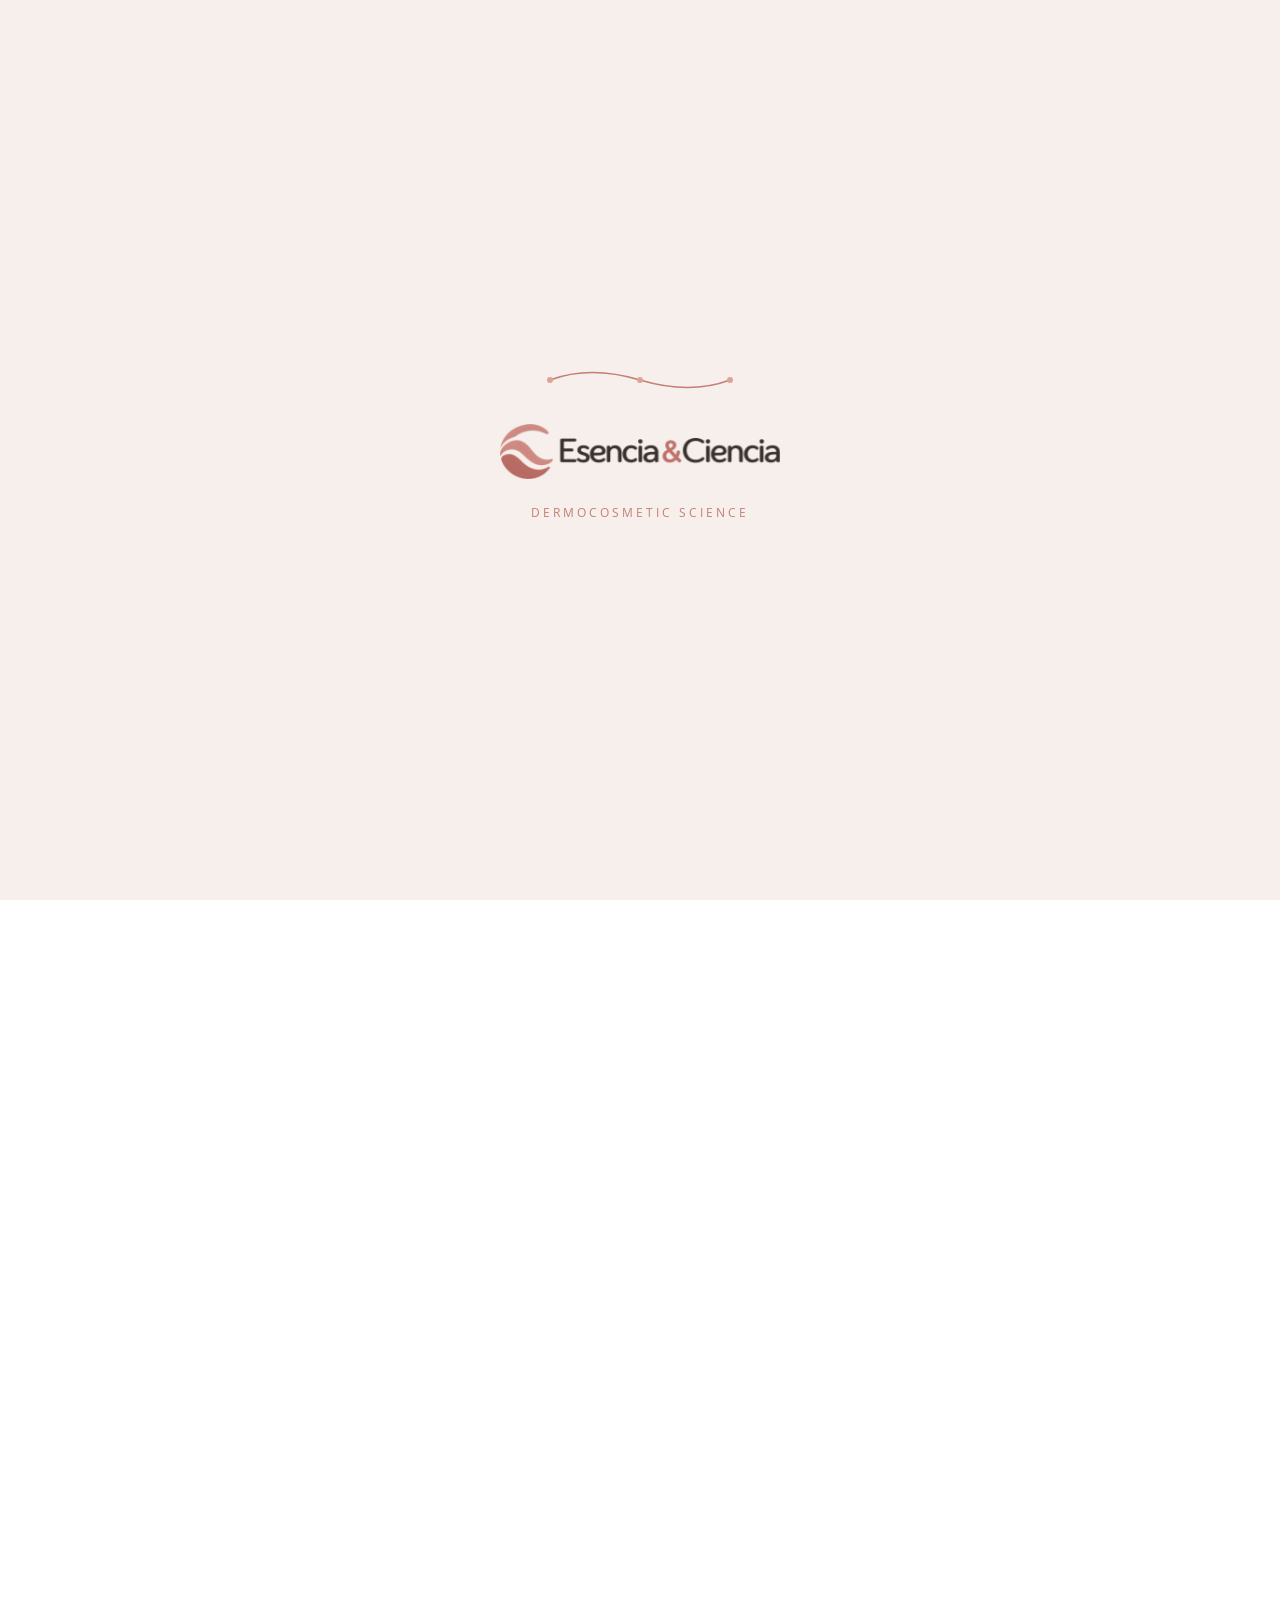
==== commit 93207c82: "Integra los avances del equipo con los ajustes responsivos y corrige la validación de Contacto" ====
--- a/Main/index.html
+++ b/Main/index.html
@@ -25,7 +25,7 @@
       </ul>
     </nav>
   </header>
-    
+
 
     <!-- ========================================== -->
     <!-- PRELOADER (Solo en Index, justo al inicio) -->
@@ -245,20 +245,20 @@
         </div>
     </div>
 </footer>
-       
+
     <!-- SCRIPT DEL PRELOADER ACTUALIZADO -->
     <script>
         document.addEventListener("DOMContentLoaded", () => {
             const preloader = document.getElementById('preloader');
             const body = document.body;
-            
+
             if (!preloader) {
                 body.classList.remove('cargando');
                 return;
             }
 
             // Calculamos el tiempo mínimo (3s) para que el SVG termine de dibujarse.
-            const tiempoMinimo = 3000; 
+            const tiempoMinimo = 3000;
             const inicioAnimacion = Date.now();
 
             function ejecutarSalida() {
@@ -268,15 +268,15 @@
                 setTimeout(() => {
                     // 1. Iniciamos el desvanecimiento del preloader
                     preloader.classList.add('oculto');
-                    
+
                     // 2. Liberamos el scroll y disparamos la animación del contenido
                     body.classList.remove('cargando');
-                    
+
                     // 3. Removemos el nodo del DOM tras la transición (0.8s = 800ms)
                     setTimeout(() => {
                         if (preloader.parentNode) preloader.remove();
-                    }, 800); 
-                    
+                    }, 800);
+
                 }, tiempoRestante);
             }
 
@@ -286,9 +286,9 @@
             } else {
                 window.addEventListener('load', ejecutarSalida);
             }
-            
+
             // Fallback de seguridad estricto por si falla la red
-            setTimeout(ejecutarSalida, 6000); 
+            setTimeout(ejecutarSalida, 6000);
         });
     </script>
 
--- a/styles.css
+++ b/styles.css
@@ -80,21 +80,21 @@
     text-align: center !important;
 }
 
-.preloader-logo { 
-    width: 280px !important; 
-    max-width: 70vw !important; 
-    height: auto !important; 
-    opacity: 0; 
-    animation: revelarLogo 1s ease-out 0.3s forwards; 
+.preloader-logo {
+    width: 280px !important;
+    max-width: 70vw !important;
+    height: auto !important;
+    opacity: 0;
+    animation: revelarLogo 1s ease-out 0.3s forwards;
 }
 @keyframes revelarLogo { to { opacity: 1; } }
 
 .molecula-svg { width: 200px !important; height: 40px !important; }
 
-.trazo-molecular { 
-    stroke-dasharray: 400; 
-    stroke-dashoffset: 400; 
-    animation: dibujarTrazo 1.8s ease-in-out 0.5s forwards; 
+.trazo-molecular {
+    stroke-dasharray: 400;
+    stroke-dashoffset: 400;
+    animation: dibujarTrazo 1.8s ease-in-out 0.5s forwards;
 }
 @keyframes dibujarTrazo { to { stroke-dashoffset: 0; } }
 
@@ -129,18 +129,40 @@
 }
 
 /*RESETEO Y ESTILOS BASE*/
+*,
+*::before,
+*::after {
+    box-sizing: border-box;
+}
+
 * {
     margin: 0;
     padding: 0;
-    box-sizing: border-box;
-    ul{list-style: none;}
+}
+
+ul {
+    list-style: none;
 }
 
 body {
+    display: flex;
+    flex-direction: column;
+    min-height: 100vh;
+
     background-color: var(--color-blanco);
     font-family: var(--fuente-texto);
     color: var(--color-texto);
     line-height: 1.7;
+}
+
+body > main {
+    flex: 1;
+    min-width: 0;
+}
+
+body > header,
+body > footer {
+    flex-shrink: 0;
 }
 
 @keyframes entradaSuave {
@@ -161,9 +183,9 @@
     navigation: auto;
 }
 
-/* --- ANIMACIONES DE SCROLL --- */
-
-/* 1. Estado inicial oculto (Desplazado hacia abajo) */
+/* Estas clases preparan los elementos para aparecer al desplazarse por la página. */
+
+/* El bloque empieza un poco más abajo y sube al mostrarse. */
 .oculto-arriba {
     opacity: 0;
     transform: translateY(40px);
@@ -171,7 +193,7 @@
         transform 0.8s cubic-bezier(0.25, 0.46, 0.45, 0.94);
 }
 
-/* 2. Estado inicial oculto (Zoom para imágenes) */
+/* La imagen aparece suavemente y vuelve a su tamaño normal. */
 .oculto-zoom {
     opacity: 0;
     transform: scale(1.05);
@@ -179,7 +201,7 @@
         transform 1s ease-out;
 }
 
-/* 3. Estado inicial oculto (Desplazado hacia la izquierda) */
+/* El bloque entra desde el lado izquierdo. */
 .oculto-izquierda {
     opacity: 0;
     transform: translateX(-50px);
@@ -187,7 +209,7 @@
         transform 0.8s cubic-bezier(0.25, 0.46, 0.45, 0.94);
 }
 
-/* 4. Estado inicial oculto (Desplazado hacia la derecha) */
+/* El bloque entra desde el lado derecho. */
 .oculto-derecha {
     opacity: 0;
     transform: translateX(50px);
@@ -195,6 +217,7 @@
         transform 0.8s cubic-bezier(0.25, 0.46, 0.45, 0.94);
 }
 
+/* Estos retrasos hacen que los elementos aparezcan uno después del otro. */
 .retraso-1 {
     transition-delay: 0.1s;
 }
@@ -207,27 +230,31 @@
     transition-delay: 0.5s;
 }
 
-/* La clase que JavaScript añadirá cuando el elemento sea visible en pantalla */
+/* JavaScript agrega esta clase cuando el elemento entra en pantalla. */
 .mostrar-scroll {
     opacity: 1;
     transform: translateY(0) scale(1);
 }
-
+/* Le añadi heigt:auto para que sea el tamaño de la imagen como tal */
 img {
+    display: block;
     max-width: 100%;
-    display: block;
-}
-
+    height: auto;
+}
+
+/* Mantiene el contenido centrado y evita que las líneas sean demasiado largas. */
 .contenedor {
     width: 90%;
     max-width: 1100px;
     margin: 0 auto;
 }
 
+/* Se usa en los bloques que presentan su contenido al centro. */
 .centrado {
     text-align: center;
 }
 
+/* Este fondo suave separa algunas secciones sin cambiar la paleta del sitio. */
 .fondo-secundario {
     background-color: var(--color-principal);
 }
@@ -242,18 +269,21 @@
     line-height: 1.2;
 }
 
+/* Tamaños base para móvil : Cambio Kevin */
+
 h1 {
-    font-size: 3rem;
+    font-size: 2rem;
 }
 
 h2 {
-    font-size: 2.5rem;
+    font-size: 1.6rem;
 }
 
 h3 {
-    font-size: 1.5rem;
-}
-
+    font-size: 1.25rem;
+}
+
+/* Da énfasis al fragmento destacado de los títulos. */
 .texto-acento {
     color: var(--color-acento-oscuro);
 }
@@ -262,6 +292,7 @@
     margin-bottom: 1rem;
 }
 
+/* Estilo común para rótulos como "Historia" o "Manifiesto". */
 .etiqueta {
     color: var(--color-acento-oscuro);
     font-size: 0.8rem;
@@ -271,28 +302,27 @@
     margin-bottom: 1rem;
 }
 
-/*NAVEGACIÓN Y ENCABEZADO*/
+/* La barra permanece arriba mientras se recorre la página. */
 .encabezado {
-    background-color: transparent;
-    position: sticky;
-    top: 0;
+    position: static;
+    background-color: var(--color-blanco);
     z-index: 100;
 }
 
-nav {
-    background-color: rgba(255, 255, 255, 0.85);
-    /* Un poco de opacidad para que se lea */
-    padding: 1rem 2rem;
+/* Solo afecta a la navegación del encabezado */
+.encabezado > nav {
     display: flex;
-    flex-direction: row;
-    /* Cambiado a row para que se vea como menú en PC */
+    flex-direction: column;
     align-items: center;
-    justify-content: space-between;
+    gap: 1rem;
+
+    padding: 1rem;
+    background-color: rgba(255, 255, 255, 0.95);
     box-shadow: 0 4px 6px rgba(198, 125, 114, 0.1);
-    /* Sombra con el tono rosa de la marca */
     backdrop-filter: blur(10px);
 }
 
+/* El logo conserva su tamaño y no se encoge junto con los enlaces. */
 .nav-logo {
     display: block;
     flex-shrink: 0;
@@ -312,20 +342,34 @@
     height: auto;
 }
 
+/* Menú vertical en móvil */
+
 .nav-menu {
     display: flex;
+    flex-direction: column;
+    align-items: stretch;
+    gap: 0.25rem;
+
+    width: 100%;
     list-style: none;
-    gap: 1.5rem;
-}
-
-/* PEGA ESTO NUEVO: */
+}
+
+/* Los enlaces cambian de color y muestran una línea al pasar, enfocarlos o estar activos. */
 .nav-menu a {
+    display: flex;
+    align-items: center;
+    justify-content: center;
+
+    min-height: 44px;
+    padding: 0.65rem 0.5rem;
+
     color: var(--color-texto);
-    text-decoration: none;
     font-size: 0.95rem;
     font-weight: 600;
+    text-align: center;
+    text-decoration: none;
     text-transform: uppercase;
-    padding-bottom: 5px;
+
     position: relative;
     transition: color 0.3s ease;
 }
@@ -356,41 +400,47 @@
     transform-origin: left;
 }
 
-/* SECCIONES Y GRID*/
+/* Espaciado y distribución de las secciones de estas páginas. */
 .seccion-espaciada {
-    padding: 5rem 0;
-}
-
+    padding: 3rem 0;
+}
+
+/* La portada usa un fondo suave y más espacio para destacar el título. */
 .seccion-hero {
     background-color: var(--color-principal);
-    padding: 6rem 0;
-}
+    padding: 3rem 0;
+}
+
 
 /* Grilla de Historia */
 .cuadricula-historia {
     display: grid;
-    grid-template-columns: 0.8fr 1.2fr;
-    gap: 4rem;
-}
+    grid-template-columns: minmax(0, 1fr);
+    gap: 2rem;
+}
+
 
 /* Grilla Fundadora */
 .cuadricula-fundadora {
     display: grid;
-    grid-template-columns: 0.8fr 1.2fr;
-    gap: 4rem;
+    grid-template-columns: minmax(0, 1fr);
+    gap: 2rem;
     align-items: center;
 }
 
+/* Redondea las esquinas de la foto de la fundadora. */
 .fundadora-imagen img {
     border-radius: 15px;
 }
 
+/* Destaca la especialidad que acompaña el nombre de la fundadora. */
 .profesion {
     color: var(--color-acento-oscuro);
     font-weight: 700;
     margin-bottom: 1.5rem;
 }
 
+/* La cita se separa del resto del texto con fondo claro y una línea de acento. */
 .cita-destacada {
     margin-top: 1.5rem;
     padding: 1.5rem;
@@ -401,17 +451,20 @@
     color: var(--color-negro);
 }
 
-/* Grilla Tarjetas (Misión y Visión) */
+/* Misión y visión se muestran lado a lado en pantallas grandes. */
 .cuadricula-tarjetas {
     display: grid;
-    grid-template-columns: 1fr 1fr;
-}
-
+    grid-template-columns: minmax(0, 1fr);
+    gap: 1.5rem;
+}
+
+/* Ambas tarjetas comparten el mismo espacio interior. */
 .tarjeta-oscura,
 .tarjeta-rosa {
-    padding: 4rem;
-}
-
+   padding: 1.5rem;
+}
+
+/* Número que identifica cada tarjeta o pilar. */
 .numero {
     font-size: 1.2rem;
     font-weight: bold;
@@ -419,6 +472,7 @@
     margin-bottom: 1rem;
 }
 
+/* La misión usa fondo oscuro y texto claro para diferenciarse de la visión. */
 .tarjeta-oscura {
     background-color: var(--color-texto);
     color: var(--color-blanco);
@@ -433,6 +487,7 @@
     color: var(--color-acento);
 }
 
+/* La visión usa el color de acento y texto oscuro. */
 .tarjeta-rosa {
     background-color: var(--color-acento);
     color: var(--color-negro);
@@ -451,44 +506,22 @@
     color: var(--color-negro);
 }
 
-/*PIE DE PÁGINA*/
-.pie-pagina {
-    background-color: var(--color-negro);
-    color: var(--color-blanco);
-    padding: 2.5rem 0;
-}
-
-.contenido-pie {
-    display: flex;
-    justify-content: space-between;
-    align-items: center;
-}
-
-.marca-pie h3 {
-    color: var(--color-blanco);
-    font-size: 1.5rem;
-}
-
-.derechos {
-    font-size: 0.8rem;
-    color: var(--color-gris);
-}
-
-/*CLASES PARA FILOSOFÍA*/
+
+
+/* Filosofía: limitamos el ancho del texto introductorio. */
 .contenedor-reducido {
     max-width: 700px;
 }
 
-/* Grilla de 3 columnas para los pilares */
+/* Los tres pilares se organizan en columnas. */
 .cuadricula-pilares {
     display: grid;
-    grid-template-columns: repeat(3, 1fr);
-    gap: 2rem;
-}
-
+    grid-template-columns: minmax(0, 1fr);
+    gap: 1.5rem;
+}
 .pilar {
     background-color: var(--color-blanco);
-    padding: 3rem 2rem;
+    padding: 1.5rem;
     border: 1px solid transparent;
     transition: border-color 0.3s ease, transform 0.3s ease;
 }
@@ -503,7 +536,7 @@
     margin-bottom: 1rem;
 }
 
-/* Sección de Identidad (Fondo negro) */
+/* El fondo oscuro destaca el manifiesto al final de Filosofía. */
 .fondo-oscuro {
     background-color: var(--color-negro);
     color: var(--color-blanco);
@@ -514,72 +547,12 @@
     color: var(--color-blanco);
 }
 
-/*DISEÑO RESPONSIVO (MÓVILES)*/
-
-@media (max-width: 768px) {
-    nav {
-        flex-direction: column;
-        gap: 1.5rem;
-    }
-
-    .cuadricula-historia,
-    .cuadricula-fundadora,
-    .cuadricula-tarjetas,
-    .cuadricula-pilares {
-        /* <-- Aquí añadimos la nueva grilla */
-        grid-template-columns: 1fr;
-        gap: 2.5rem;
-    }
-
-    .contenido-pie {
-        flex-direction: column;
-        gap: 1rem;
-        text-align: center;
-    }
-
-    .page-hero {
-        padding: 60px 0;
-    }
-
-    .section {
-        padding: 60px 0;
-    }
-
-    .service-grid {
-        grid-template-columns: 1fr;
-        gap: 1.5rem;
-    }
-
-    .service-main {
-        grid-row: auto;
-        padding: 2rem 1.5rem;
-    }
-    .service-main ul {
-        grid-template-columns: 1fr;
-    }
-
-    .service-card {
-        padding: 2rem 1.5rem;
-        min-height: auto;
-    }
-
-
-    .payment-list {
-        justify-content: center;
-    }
-
-    .payment-list span {
-        flex: 1 1 calc(50% - 0.8rem);
-        text-align: center;
-        padding: 12px 15px;
-    }
-}
-
 /*Clases para Sevicios*/
 .page-hero {
-    padding: 130px 0;
+    padding: 3rem 0;
     background-color: var(--color-principal);
 }
+
 
 .page-hero h1 {
     margin-bottom: 1rem;
@@ -599,25 +572,26 @@
 }
 
 .container {
-    width: min(100% - 2rem, 1120px);
-    margin: auto;
+    width: calc(100% - 2rem);
+    max-width: 1120px;
+    margin: 0 auto;
 }
 
 .section {
-    padding: 110px 0;
+    padding: 3rem 0;
 }
 
 .service-grid {
     display: grid;
-    grid-template-columns: 1.3fr 1fr 1fr;
-    gap: 1rem;
+    grid-template-columns: minmax(0, 1fr);
+    gap: 1.5rem;
 }
 
 .service-main {
-    grid-row: span 2;
-    padding: 3rem;
-    background: var(--color-negro);
-    color: white;
+    min-width: 0;
+    padding: 1.5rem;
+    background-color: var(--color-negro);
+    color: var(--color-blanco);
 }
 
 .service-main h2 {
@@ -632,9 +606,9 @@
 
 .service-main ul {
     display: grid;
-    grid-template-columns: 1fr 1fr;
-    gap: .6rem;
-    margin-top: 2rem;
+    grid-template-columns: minmax(0, 1fr);
+    gap: 0.6rem;
+    margin-top: 1.5rem;
 }
 
 .service-main li::before {
@@ -643,10 +617,13 @@
 }
 
 .service-card {
-    background: var(--color-principal);
-    padding: 2.5rem;
-    min-height: 250px;
-    transition: var(--transition);
+    min-width: 0;
+    padding: 1.5rem;
+    background-color: var(--color-principal);
+
+    transition:
+        transform 0.35s ease,
+        box-shadow 0.35s ease;
 }
 
 .service-card:hover {
@@ -665,13 +642,16 @@
 .payment-list {
     display: flex;
     flex-wrap: wrap;
-    gap: .8rem;
+    justify-content: center;
+    gap: 0.8rem;
 }
 
 
 .payment-list span {
-    padding: 15px 20px;
-    background: var(--color-blanco);
+    max-width: 100%;
+    padding: 0.75rem 1rem;
+    text-align: center;
+    background-color: var(--color-blanco);
     transition: var(--transition);
 }
 
@@ -679,12 +659,6 @@
     transform: translateY(-5px);
     box-shadow:0 15px 45px rgba(55, 42, 38, .12);
 }
-
-
-.encabezado{
-  background-color: transparent;
-}
-
 
  /*Meylin*/
 
@@ -722,12 +696,11 @@
     }
 }
 
+/* Espacio del catalogo en movil */
 .seccion-principal {
     width: 100%;
-    min-height: 1500px;
+    padding: 3rem 1rem;
     background-color: var(--color-secundario);
-    padding: 48px 24px;
-    box-sizing: border-box;
 }
 
 .contenedor-producto {
@@ -735,29 +708,27 @@
     margin: 0 auto;
 }
 
+/* Una columna como punto de partida */
 .diseño-cuadricula {
     display: grid;
-    /* Las tarjetas se acomodan automáticamente */
-    grid-template-columns: repeat(auto-fill,
-            minmax(320px, 1fr));
-    gap: 2rem;
-}
+    grid-template-columns: minmax(0, 1fr);
+    gap: 1.5rem;
+}
+/* Tarjeta sin altura fija */
 .tarjeta-producto {
+    width: 100%;
+    min-width: 0;
     perspective: 1000px;
     background-color: transparent;
-    height: 430px;
-    width: 100%;
 }
 
 /* Parte interior que realiza el giro */
+/* Las dos caras comparten el mismo espacio */
 .interior-tarjeta {
-    position: relative;
-    width: 100%;
+    display: grid;
     height: 100%;
-
+    transform-style: preserve-3d;
     transition: transform 0.6s ease;
-
-    transform-style: preserve-3d;
 }
 
 /* Cuando la tarjeta está volteada */
@@ -766,36 +737,38 @@
 }
 
 /* Cara frontal y trasera */
+/* Ambas caras determinan la altura necesaria */
 .tarjeta-frontal,
 .tarjeta-trasera {
-    position: absolute;
-    top: 0;
-    left: 0;
-    width: 100%;
-    height: 100%;
-    backface-visibility: hidden;
-    -webkit-backface-visibility: hidden;
-    background-color: var(--color-blanco);
-    border-radius: 10px;
-    padding: 20px;
+    grid-area: 1 / 1;
+    min-width: 0;
+    padding: 1.25rem;
+
     display: flex;
     flex-direction: column;
     justify-content: space-between;
-    overflow: hidden;
-}
-
-/* Recupera el realce de las tarjetas al pasar el cursor sin afectar el giro. */
+
+    background-color: var(--color-blanco);
+    border-radius: 10px;
+
+    backface-visibility: hidden;
+    -webkit-backface-visibility: hidden;
+}
+/* Transiciones de la cara frontal */
 .tarjeta-frontal {
-    transition: transform 0.3s ease, background-color 0.3s ease,
+    transition:
+        transform 0.3s ease,
+        background-color 0.3s ease,
         box-shadow 0.3s ease;
 }
 
-.tarjeta-producto:not(.volteada):hover .tarjeta-frontal {
+/* Realce al pasar el cursor o enfocar un botón interior */
+.tarjeta-producto:not(.volteada):hover .tarjeta-frontal,
+.tarjeta-producto:not(.volteada):focus-within .tarjeta-frontal {
     transform: translateY(-8px) scale(1.02);
     background-color: var(--color-tarjeta-hover);
     box-shadow: 0 14px 28px rgba(87, 82, 78, 0.16);
 }
-
 /* Cara trasera */
 .tarjeta-trasera {
     transform: rotateY(180deg);
@@ -803,10 +776,14 @@
 }
 
 /* Contenido de la tarjeta */
+/* Contenido de ambas caras */
 .tarjeta-contenido {
     display: flex;
     flex-direction: column;
+    justify-content: flex-start;
     flex: 1;
+
+    min-width: 0;
     min-height: 0;
     padding-bottom: 8px;
 }
@@ -818,6 +795,7 @@
 
 .tarjeta-trasera .tarjeta-contenido {
     justify-content: flex-start;
+
 }
 /* Imagen */
 .tarjeta-imagen {
@@ -850,46 +828,65 @@
     color: var(--color-acento-oscuro);
 }
 .tarjeta-descripcion {
-    font-size: 12px;
-    line-height: 1.5;
+    margin-top: 0.25rem;
+    font-size: 0.875rem;
+    line-height: 1.6;
     color: var(--color-texto);
-    margin-top: 4px;
+    overflow-wrap: break-word;
 }
 
 /* Botón */
+/* Mantiene el botón después del contenido */
 .tarjeta-boton {
-    margin-top: 12px;
-    padding-top: 8px;
-
     display: flex;
     align-items: center;
     justify-content: center;
-
-    gap: 8px;
-
+    gap: 0.5rem;
+
+    margin-top: auto;
+    padding-top: 1rem;
     flex-shrink: 0;
 }
 .boton-personalizar {
-    padding: 5.6px 16px;
-    border-radius: 9999px;
-    color: var(--color-texto);
-    font-size: 11px;
+    display: inline-flex;
+    align-items: center;
+    justify-content: center;
+
+    min-height: 44px;
+    max-width: 100%;
+    padding: 0.65rem 1rem;
+
+    font-family: inherit;
+    font-size: 0.875rem;
     font-weight: 600;
-    text-transform: uppercase;
-    letter-spacing: 2.24px;
-    display: flex;
-    align-items: center;
-    border: none;
+    text-align: center;
+
+    color: var(--color-blanco);
+    background-color: var(--color-texto);
+    border: 0;
+    border-radius: 30px;
     cursor: pointer;
-    background-color: var(--color-boton);
-    transition: background-color 0.2s ease,
-    color 0.2s ease;
-}
-.boton-personalizar:hover {
-    background-color: var(--color-btn-hover);
-    color: var(--color-texto);
-}
-
+
+    transition:
+        background-color 0.2s ease,
+        color 0.2s ease,
+        transform 0.2s ease;
+}
+.boton-personalizar:hover,
+.boton-personalizar:focus-visible {
+    color: var(--color-negro);
+    background-color: var(--color-acento);
+}
+
+.boton-personalizar:focus-visible {
+    outline: 2px solid var(--color-texto);
+    outline-offset: 4px;
+}
+
+/* Respuesta al presionar con mouse o dedo */
+.boton-personalizar:active {
+    transform: scale(0.96);
+}
 /* Pie de la tarjeta trasera */
 .pie-tarjeta {
     margin-top: 12px;
@@ -905,17 +902,12 @@
     margin-bottom: 50px;
 }
 
-
-.tarjeta-producto.volteada .interior-tarjeta {
-    transform: rotateY(180deg);
-}
-
 /*PARTE DE CONTACTO DE KEVIN Y DEMAS PARTES QUE ME CORRESPONDEN  */
 /* CONTACTO: ESTILOS BASE DEL FORMULARIO */
 
 /* CONTACTO, UBICACIONES Y FOOTER */
 
-/* Centra la presentaciÃ³n sin centrar las etiquetas del formulario. */
+/* Centra la presentación sin centrar las etiquetas del formulario. */
 .introduccion-contacto {
     max-width: 720px;
     margin: 0 auto;
@@ -963,6 +955,7 @@
     box-sizing: border-box;
     width: 100%;
     padding: 0.9rem 1rem;
+    min-width: 0;
 
     font-family: inherit;
     font-size: 1rem;
@@ -991,7 +984,7 @@
     border-color: var(--color-acento-oscuro);
 }
 
-/* Al seleccionar un campo con el ratÃ³n o el teclado */
+/* Al seleccionar un campo con el mause o el teclado */
 .campo-formulario input:focus,
 .campo-formulario select:focus,
 .campo-formulario textarea:focus {
@@ -1001,7 +994,7 @@
     outline-offset: 3px;
 }
 
-/* Permite ampliar el mensaje Ãºnicamente hacia abajo */
+/* Permite ampliar el mensaje unicamente hacia abajo */
 .campo-formulario textarea {
     resize: vertical;
 }
@@ -1012,10 +1005,12 @@
     font-size: 0.9rem;
     color: var(--color-texto);
 }
-/* BotÃ³n del formulario */
+/* Botónn del formulario */
 .boton-contacto {
     margin-top: 1.5rem;
     padding: 0.9rem 1.5rem;
+    width: 100%;
+    min-height: 44px;
 
     font-family: inherit;
     font-size: 1rem;
@@ -1029,6 +1024,7 @@
 
     transition: background-color 0.2s ease,
                 color 0.2s ease;
+
 }
 
 .boton-contacto:hover {
@@ -1039,6 +1035,12 @@
 .boton-contacto:focus-visible {
     outline: 2px solid var(--color-texto);
     outline-offset: 4px;
+}
+
+/* Respuesta mientras se presiona Enviar */
+.boton-contacto:active {
+    background-color: var(--color-acento-oscuro);
+    color: var(--color-negro);
 }
 
 /* La respuesta ocupa espacio solo cuando tiene contenido */
@@ -1058,10 +1060,7 @@
 .seccion-sedes {
     padding: 4rem 0;
     background:
-        radial-gradient(
-            circle at top right,
-            var(--color-secundario),
-            transparent 65%
+        radial-gradient(circle at top right, var(--color-secundario), transparent 65%
         ),
         var(--color-principal);
 }
@@ -1122,11 +1121,11 @@
     outline-offset: 4px;
 }
 
-/* Panel con informaciÃ³n y mapa */
+/* Panel con información y mapa */
 
 .panel-sede {
     display: grid;
-    grid-template-columns: 1fr 1.4fr;
+    grid-template-columns: minmax(0, 1fr);
 
     overflow: hidden;
     background-color: var(--color-blanco);
@@ -1139,14 +1138,43 @@
     display: none;
 }
 
+/* Entrada del panel al seleccionar una sede */
+.panel-sede:not([hidden]) {
+    animation: entradaSede 0.3s ease-out;
+}
+
+@keyframes entradaSede {
+    from {
+        opacity: 0;
+        transform: translateY(6px);
+    }
+
+    to {
+        opacity: 1;
+        transform: translateY(0);
+    }
+}
+
+/* Entrada suave de Contacto */
+.introduccion-contacto,
+.formulario-contacto,
+.introduccion-sedes {
+    animation: entradaSede 0.6s ease-out;
+}
+
+/* Entrada del contenido del footer */
+.footer-marca,
+.footer-navegacion,
+.footer-ubicaciones {
+    animation: entradaSede 0.6s ease-out;
+}
+
 .informacion-sede {
     min-width: 0;
-    padding: 2rem;
+    padding: 1.5rem;
 
     background:
-        linear-gradient(
-            135deg,
-            var(--color-principal),
+        linear-gradient( 135deg, var(--color-principal),
             var(--color-secundario)
         );
 }
@@ -1221,11 +1249,11 @@
     background-color: var(--color-secundario);
 }
 
+/* Mapa con altura suficiente en móvil */
 .mapa-sede iframe {
     display: block;
     width: 100%;
-    height: 100%;
-    min-height: 420px;
+    height: 320px;
     border: 0;
 }
 
@@ -1267,28 +1295,29 @@
 
 /* Distribución del contenido */
 
+/* Contenido apilado para el  móvil */
 .footer-columnas {
     display: flex;
-    flex-wrap: wrap;
-    align-items: flex-start;
+    flex-direction: column;
+    align-items: stretch;
     gap: 2.5rem;
-    padding-bottom: 3rem;
-}
-
+    padding-bottom: 2rem;
+}
+
+/* Logo y redes centrados */
 .footer-marca {
     display: flex;
     flex-direction: column;
     align-items: center;
 
-    flex: 2 1 280px;
     min-width: 0;
     text-align: center;
 }
 
 .footer-navegacion,
 .footer-ubicaciones {
-    flex: 1 1 180px;
     min-width: 0;
+    text-align: center;
 }
 
 /* Evita que el nav general cree una tarjeta en el footer */
@@ -1344,22 +1373,18 @@
     border-radius: 50%;
     cursor: pointer;
 
-    transition:
-        background-color 0.2s ease,
-        border-color 0.2s ease,
-        box-shadow 0.2s ease;
+    transition:transform 0.2s ease,
+               background-color 0.2s ease,
+               border-color 0.2s ease,
+               box-shadow 0.2s ease;
+
 }
 
 /* Fondo claro para conservar el contraste del icono gris */
 
-.footer-social:hover,
-.footer-social:focus-visible {
-    background-color: var(--color-principal);
-    border-color: var(--color-acento-oscuro);
-    box-shadow: 0 0 0 5px rgba(198, 125, 114, 0.2);
-}
-
+/* Se encoge un poco mientras lo presiono */
 .footer-social:active {
+    transform: scale(0.92);
     background-color: var(--color-secundario);
     box-shadow: 0 0 0 2px rgba(198, 125, 114, 0.2);
 }
@@ -1384,6 +1409,7 @@
     display: inline-block;
     padding: 0.25rem 0;
     font-weight: 600;
+    min-height: 44px;
 
     text-decoration: underline;
     text-decoration-color: transparent;
@@ -1444,13 +1470,13 @@
 
 .footer-cierre {
     display: flex;
-    flex-wrap: wrap;
-    justify-content: space-between;
+    flex-direction: column;
     align-items: center;
     gap: 1rem;
 
     padding-top: 1.25rem;
     border-top: 1px solid var(--color-texto);
+    text-align: center;
 }
 
 .footer-cierre small {
@@ -1462,6 +1488,7 @@
     align-items: center;
     gap: 0.75rem;
     font-size: 0.85rem;
+    min-height: 44px;
 }
 
 .footer-volver span {
@@ -1474,8 +1501,7 @@
     border: 1px solid var(--color-texto);
     border-radius: 50%;
 
-    transition:
-        background-color 0.2s ease,
+    transition:background-color 0.2s ease,
         color 0.2s ease;
 }
 
@@ -1500,56 +1526,68 @@
 
 /*Clases para index(inicio)*/
 
-.hero{
-    min-height:calc(100vh - 82px);
-    background:var(--color-principal);
-    display:flex;
-    align-items:center;
-    overflow:hidden;
-}
-
+.hero {
+    padding: 3rem 0;
+    background: var(--color-principal);
+    display: flex;
+    align-items: center;
+    overflow: hidden;
+}
+/* En movil  el texto y la imagen van uno debajo del otro */
 .hero-grid {
-    display:grid;
-    grid-template-columns:1fr .85fr;
-    gap:5rem;
-    align-items:center;
-}
-
+    display: grid;
+    grid-template-columns: minmax(0, 1fr);
+    gap: 3rem;
+    align-items: center;
+}
+
+/*Contenedor para los botones en el inicio*/
 .hero-buttons {
     display:flex;
     gap:1rem;
     flex-wrap:wrap;
 }
 
+/*Esta clase es para todos los botones*/
 .btn {
     display:inline-block;
     border:1px solid var(--color-negro);
     background:var(--color-negro);
-    color:var(--color-blanco); padding:13px 23px;
-    font-size:.75rem; font-weight:700;
-    letter-spacing:.08em;
-    text-transform:uppercase;
+    color:var(--color-blanco);
+    padding:13px 23px;
+    font-size:0.75rem;
+    font-weight:700;
+    letter-spacing:0.08em;/*Los espacio para cada letra*/
+    text-transform:uppercase; /*Pone el texto en mayuscula*/
     transition:var(--transition);
     cursor:pointer;
-}
-
+    text-decoration: none;
+}
+
+/*Estilo para el boton de servicios en el inicio*/
 .btn-light {
     background:var(--color-blanco);
     color:var(--color-negro);
     border-color:var(--color-blanco);
 }
 
+/*Estilo para el boton de contacto en el inicio*/
 .btn-outline {
     background:transparent;
     color:var(--color-negro);
-}
-
+    list-style: none;
+}
+
+/*Contenedor para la foto*/
 .hero-photo {
-    position:relative;
-    max-width:470px;
-    justify-self:end;
-}
-
+    position: relative;
+    width: 100%;
+    max-width: 470px;
+    margin-bottom: 1.5rem;
+    justify-self: center;
+}
+
+/*Diseño para imagen que va en el inicio*/
 .hero-photo img {
     position:relative;
     z-index:2;
@@ -1557,6 +1595,7 @@
     box-shadow:0 15px 45px rgba(55, 42, 38, .12);
 }
 
+/*Border que esta atras de la imagen*/
 .photo-border {
     position:absolute;
     inset:25px -25px -25px 25px;
@@ -1565,96 +1604,519 @@
     animation:float 4s ease-in-out infinite;
 }
 
+/*Animacion que parece esta flotando para el borde que esta detras de la foto*/
 @keyframes float {
     0%,100%{transform:translateY(0)}
     50%{transform:translateY(-12px)}
 }
 
+/*Fondo blanco para una parte de la pagina*/
 .intro {
     background:var(--color-blanco);
 }
 
+/* Texto en una columna para aplicar y respetar el  movil first */
 .two-columns {
-    display:grid;
-    grid-template-columns:.8fr 1.2fr;
-    gap:6rem;
-    align-items:start;
-}
-
+    display: grid;
+    grid-template-columns: minmax(0, 1fr);
+    gap: 2rem;
+    align-items: start;
+}
+
+/*Diseño los textos que funcionan como links de otros html*/
 .text-link {
     display:inline-block;
     margin-top:1.5rem;
     color:var(--color-acento-oscuro);
     font-weight:700;
-    border-bottom:1px solid var(--color-acento);
     padding-bottom:3px;
     transition:var(--transition);
-}
-
+    text-decoration: none;
+}
+/*Cambia el tamaño del texto cuando se le pasa el mause*/
 .text-link:hover {
     transform:translateX(5px);
 }
 
+/*Es para que todos lo h2 que estan en la clase .fondo-oscuro sean blancos*/
 .fondo-oscuro h2 {
     color:var(--color-blanco);
 }
-
+/*Es para que todo que tenga la clase .eyebrow que esta en el fodo-oscuros sea de diferente color*/
 .fondo-oscuro .eyebrow {
     color:var(--color-acento);
 }
 
+/*Es para el tamaño de las letras*/
 .max-text {
     max-width: 700px;
     margin: 1.5rem auto 2rem;
 }
 
+/* Titulo y enlace uno debajo del otro  */
 .section-title-row {
-    display:flex;
-    justify-content:space-between;
-    gap:3rem; align-items:end;
-    margin-bottom:3rem;
-}
-
+    display: flex;
+    flex-direction: column;
+    align-items: flex-start;
+    gap: 1rem;
+    margin-bottom: 2rem;
+}
+
+/*Aqui se cambia el tamaño de los parrafos que sean hijos de section-title-row*/
 .section-title-row > p {
     max-width:420px;
 }
 
+/* Categorias en una sola  coluna */
 .mini-grid {
-    display:grid;
-    grid-template-columns:repeat(4,1fr);
-    gap:1rem;
-}
-
+    display: grid;
+    grid-template-columns: minmax(0, 1fr);
+    gap: 1rem;
+}
+/*Le da estilo a todo los article que estan en el mini-grid*/
 .mini-grid article {
-    background:var(--color-principal);
-    padding:2rem; min-height:180px;
-    transition:var(--transition);
-}
-
+    min-width: 0;
+    padding: 1.5rem;
+    background: var(--color-principal);
+    transition: var(--transition);
+}
+
+/*Efecto cuando se le pasa un mause en los article*/
 .mini-grid article:hover {
     transform:translateY(-8px);
     background:var(--color-negro);
 }
 
+/*El efecto cambia los colores de los textos en el mini-grid*/
 .mini-grid article:hover h3,.mini-grid article:hover p {
     color:var(--color-blanco);
 }
 
+/*Color y tamaño para los span*/
 .mini-grid span {
     color:var(--color-acento-oscuro);
     font-size:.75rem;
 }
 
+/*Cambia los estilos de lo h3 que estan el mini-grid*/
 .mini-grid h3 {
     margin:1.2rem 0 .5rem;
     font-size:1.5rem;
 }
 
+/*Cambia el color de una parte de la pagina*/
 .cta {
-    background:var(--color-acento);
-    padding:100px 0;
-}
+    background: var(--color-acento);
+    padding: 3rem 0;
+}
+
+/*Cambia el tamaño de un h2 que esta en .cta*/
 .cta h2 {
     max-width:800px;
     margin:0 auto 2rem;
 }
+
+/* Parte de responsividad para todo tipo de dispositivos */
+/* BREAKPOINTS */
+/* TABLET: desde 768 px */
+
+@media (min-width: 768px) {
+    /* Mantiene visible el encabezado al bajar */
+    .encabezado {
+        position: sticky;
+        top: 0;
+    }
+
+    .encabezado > nav {
+        padding: 1.25rem 1.5rem;
+    }
+
+    /* Enlaces horizontales debajo del logo */
+    .nav-menu {
+        flex-direction: row;
+        flex-wrap: wrap;
+        justify-content: center;
+        gap: 0.25rem 0.75rem;
+    }
+
+    /* Tamaño de los títulos */
+    h1 {
+        font-size: 2.5rem;
+    }
+
+    h2 {
+        font-size: 2rem;
+    }
+
+    h3 {
+        font-size: 1.4rem;
+    }
+
+    /* Dos columnas de servicios */
+    .service-grid {
+        grid-template-columns: repeat(2, minmax(0, 1fr));
+        gap: 2rem;
+    }
+
+    /* La presentación negra ocupa una fila completa */
+    .service-main {
+        grid-column: 1 / -1;
+        padding: 2rem;
+    }
+
+    .service-main ul {
+        grid-template-columns: repeat(2, minmax(0, 1fr));
+    }
+
+    .service-card {
+        padding: 2rem;
+    }
+
+     /* Más espacio desde tablet */
+    .seccion-espaciada,
+    .seccion-hero,
+    .page-hero,
+    .section {
+        padding: 4rem 0;
+    }
+
+    /* Misión, visión y pilares en dos columnas */
+    .cuadricula-tarjetas,
+    .cuadricula-pilares {
+        grid-template-columns: repeat(2, minmax(0, 1fr));
+        gap: 2rem;
+    }
+
+    .tarjeta-oscura,
+    .tarjeta-rosa,
+    .pilar {
+        padding: 2rem;
+    }
+
+     /* Inicio-- categoroas en dos columnas */
+    .mini-grid {
+        grid-template-columns: repeat(2, minmax(0, 1fr));
+        gap: 1.5rem;
+    }
+
+    .mini-grid article {
+        padding: 2rem;
+    }
+
+    .hero,
+    .cta {
+        padding: 4rem 0;
+    }
+
+    /* Productos-- dos columnas en tablet */
+    .diseño-cuadricula {
+        grid-template-columns: repeat(2, minmax(0, 1fr));
+        gap: 2rem;
+    }
+
+    .seccion-principal {
+        padding: 4rem 1.5rem;
+    }
+
+    /* Formulario-- centrado con más espacio interior */
+    .formulario-contacto {
+        padding: 2rem;
+    }
+
+    .boton-contacto {
+        width: auto;
+    }
+
+    /* Información y mapa a la par */
+    .panel-sede {
+        grid-template-columns: minmax(0, 1fr) minmax(0, 1.4fr);
+    }
+
+    .informacion-sede {
+        padding: 2rem;
+    }
+
+    .mapa-sede iframe {
+        height: 100%;
+        min-height: 420px;
+    }
+
+    /* Marca arriba-- navegación y ubicaciones debajo */
+    .footer-columnas {
+        flex-direction: row;
+        flex-wrap: wrap;
+        padding-bottom: 3rem;
+    }
+
+    .footer-marca {
+        flex: 1 1 100%;
+    }
+
+    .footer-navegacion,
+    .footer-ubicaciones {
+        flex: 1 1 0;
+        text-align: left;
+    }
+
+    .footer-cierre {
+        flex-direction: row;
+        flex-wrap: wrap;
+        justify-content: space-between;
+        text-align: left;
+    }
+}
+
+/* COMPUTADORA: desde 1024 px */
+
+@media (min-width: 1024px) {
+    /* Logo y menú en la misma fila */
+    .encabezado > nav {
+        flex-direction: row;
+        justify-content: space-between;
+        gap: 1.5rem;
+        padding: 1.5rem 2rem;
+    }
+
+    .nav-menu {
+        width: auto;
+        justify-content: flex-end;
+    }
+
+    /* Tamaño de los títulos */
+    h1 {
+        font-size: 3rem;
+    }
+
+    h2 {
+        font-size: 2.5rem;
+    }
+
+    h3 {
+        font-size: 1.5rem;
+    }
+
+    /* Cuatro columnas de servicios */
+    .service-grid {
+        grid-template-columns: repeat(4, minmax(0, 1fr));
+        gap: 1.25rem;
+    }
+
+        /* Espaciado de escritorio */
+    .seccion-espaciada,
+    .section {
+        padding: 5rem 0;
+    }
+
+    .seccion-hero,
+    .page-hero {
+        padding: 6rem 0;
+    }
+
+    /* Historia e imagen junto al texto */
+    .cuadricula-historia,
+    .cuadricula-fundadora {
+        grid-template-columns: minmax(0, 0.8fr) minmax(0, 1.2fr);
+        gap: 4rem;
+    }
+
+    /* Los tres pilares comparten una fila */
+    .cuadricula-pilares {
+        grid-template-columns: repeat(3, minmax(0, 1fr));
+    }
+
+    .tarjeta-oscura,
+    .tarjeta-rosa {
+        padding: 3rem;
+    }
+
+    .pilar {
+        padding: 3rem 2rem;
+    }
+
+        /* Inicio-- presentacion en dos columnas */
+    .hero {
+        min-height: 75vh;
+        padding: 5rem 0;
+    }
+
+    .hero-grid {
+        grid-template-columns: minmax(0, 1fr) minmax(0, 0.85fr);
+        gap: 3rem;
+    }
+
+    .hero-photo {
+        justify-self: end;
+    }
+
+    .two-columns {
+        grid-template-columns: minmax(0, 0.8fr) minmax(0, 1.2fr);
+        gap: 4rem;
+    }
+
+    /* Titulo y enlace comparten una fila */
+    .section-title-row {
+        flex-direction: row;
+        justify-content: space-between;
+        align-items: flex-end;
+        gap: 2rem;
+    }
+
+    /* Las cuatro categorias comparten una fila */
+    .mini-grid {
+        grid-template-columns: repeat(4, minmax(0, 1fr));
+    }
+
+    .cta {
+        padding: 6rem 0;
+    }
+
+    /* Productos-- tres columnas en computadora */
+    .diseño-cuadricula {
+        grid-template-columns: repeat(3, minmax(0, 1fr));
+    }
+
+     /* Las tres partes del footer-- comparten una fila */
+    .footer-marca {
+        flex: 2 1 280px;
+    }
+
+    .footer-navegacion,
+    .footer-ubicaciones {
+        flex: 1 1 180px;
+    }
+}
+
+/* PANTALLAS GRANDES  4K desde 2560 px */
+
+@media (min-width: 2560px) {
+    /* Limita el ancho de la navegación */
+    .encabezado > nav {
+        max-width: 1600px;
+        margin: 0 auto;
+        padding: 2rem;
+    }
+
+    .nav-logo img {
+        width: 340px;
+    }
+
+    .nav-menu {
+        gap: 1.25rem;
+    }
+
+    .nav-menu a {
+        font-size: 1.1rem;
+        padding: 0.8rem;
+    }
+
+    /* Mayor escala de títulos */
+    h1 {
+        font-size: 4rem;
+    }
+
+    h2 {
+        font-size: 3rem;
+    }
+
+    h3 {
+        font-size: 1.75rem;
+    }
+
+    /* Amplía el contenido sin ocupar toda la pantalla */
+    .container {
+        max-width: 1600px;
+    }
+
+    /* Conserva las cuatro columnas y aumenta el espacio */
+    .service-grid {
+        gap: 2rem;
+    }
+
+    .service-main,
+    .service-card {
+        padding: 2.5rem;
+    }
+
+        /* Más aire en pantallas grandes */
+    .seccion-espaciada,
+    .section {
+        padding: 6rem 0;
+    }
+
+    .seccion-hero,
+    .page-hero {
+        padding: 8rem 0;
+    }
+
+        /* Inicio-- más espacio sin añadir columnas */
+    .hero {
+        padding: 7rem 0;
+    }
+
+    .hero-grid {
+        gap: 5rem;
+    }
+
+    .hero-photo {
+        max-width: 580px;
+    }
+
+    .two-columns {
+        gap: 6rem;
+    }
+
+    .mini-grid {
+        gap: 2rem;
+    }
+
+    .cta {
+        padding: 8rem 0;
+    }
+
+    /* Conserva tres columnas en pantallas grandes */
+    .contenedor-producto {
+        max-width: 1600px;
+    }
+
+    .diseño-cuadricula {
+        gap: 2.5rem;
+    }
+
+    .tarjeta-descripcion {
+        font-size: 1rem;
+    }
+
+    .boton-personalizar {
+        font-size: 1rem;
+        padding: 0.85rem 1.25rem;
+    }
+
+    /* Footer-- amplio con contenido centrado */
+    .footer-sitio > .contenedor {
+        max-width: 1400px;
+    }
+
+    .footer-columnas {
+        gap: 4rem;
+    }
+
+    .footer-logo img {
+        width: 340px;
+    }
+}
+
+/* Efecto al pasar el mouse */
+@media (hover: hover) and (pointer: fine) {
+    .footer-social:hover {
+        transform: translateY(-4px);
+        background-color: var(--color-principal);
+        border-color: var(--color-acento-oscuro);
+        box-shadow: 0 0 0 5px rgba(198, 125, 114, 0.2);
+    }
+
+    .footer-social:active {
+        transform: scale(0.92);
+    }
+}
+
+/* FIN DEL BLOQUE DE RESPONSIVIDAD */
